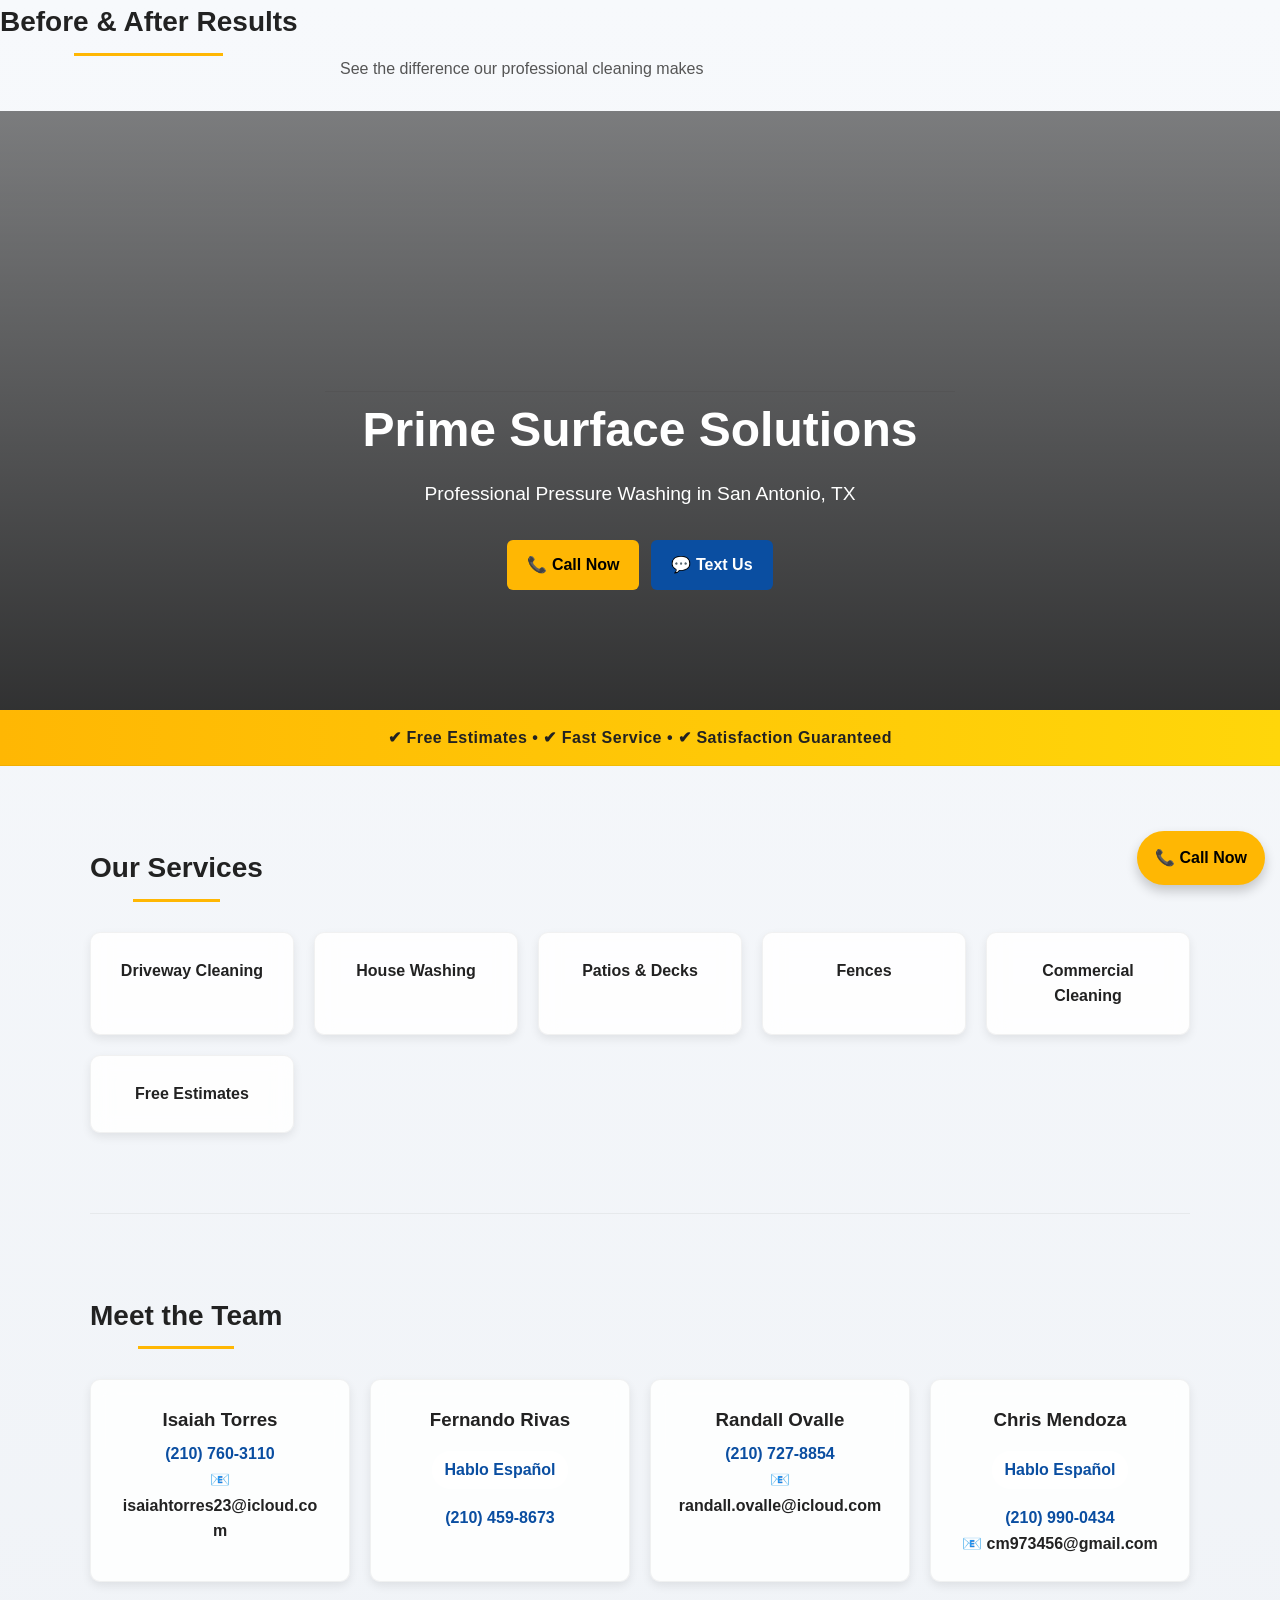
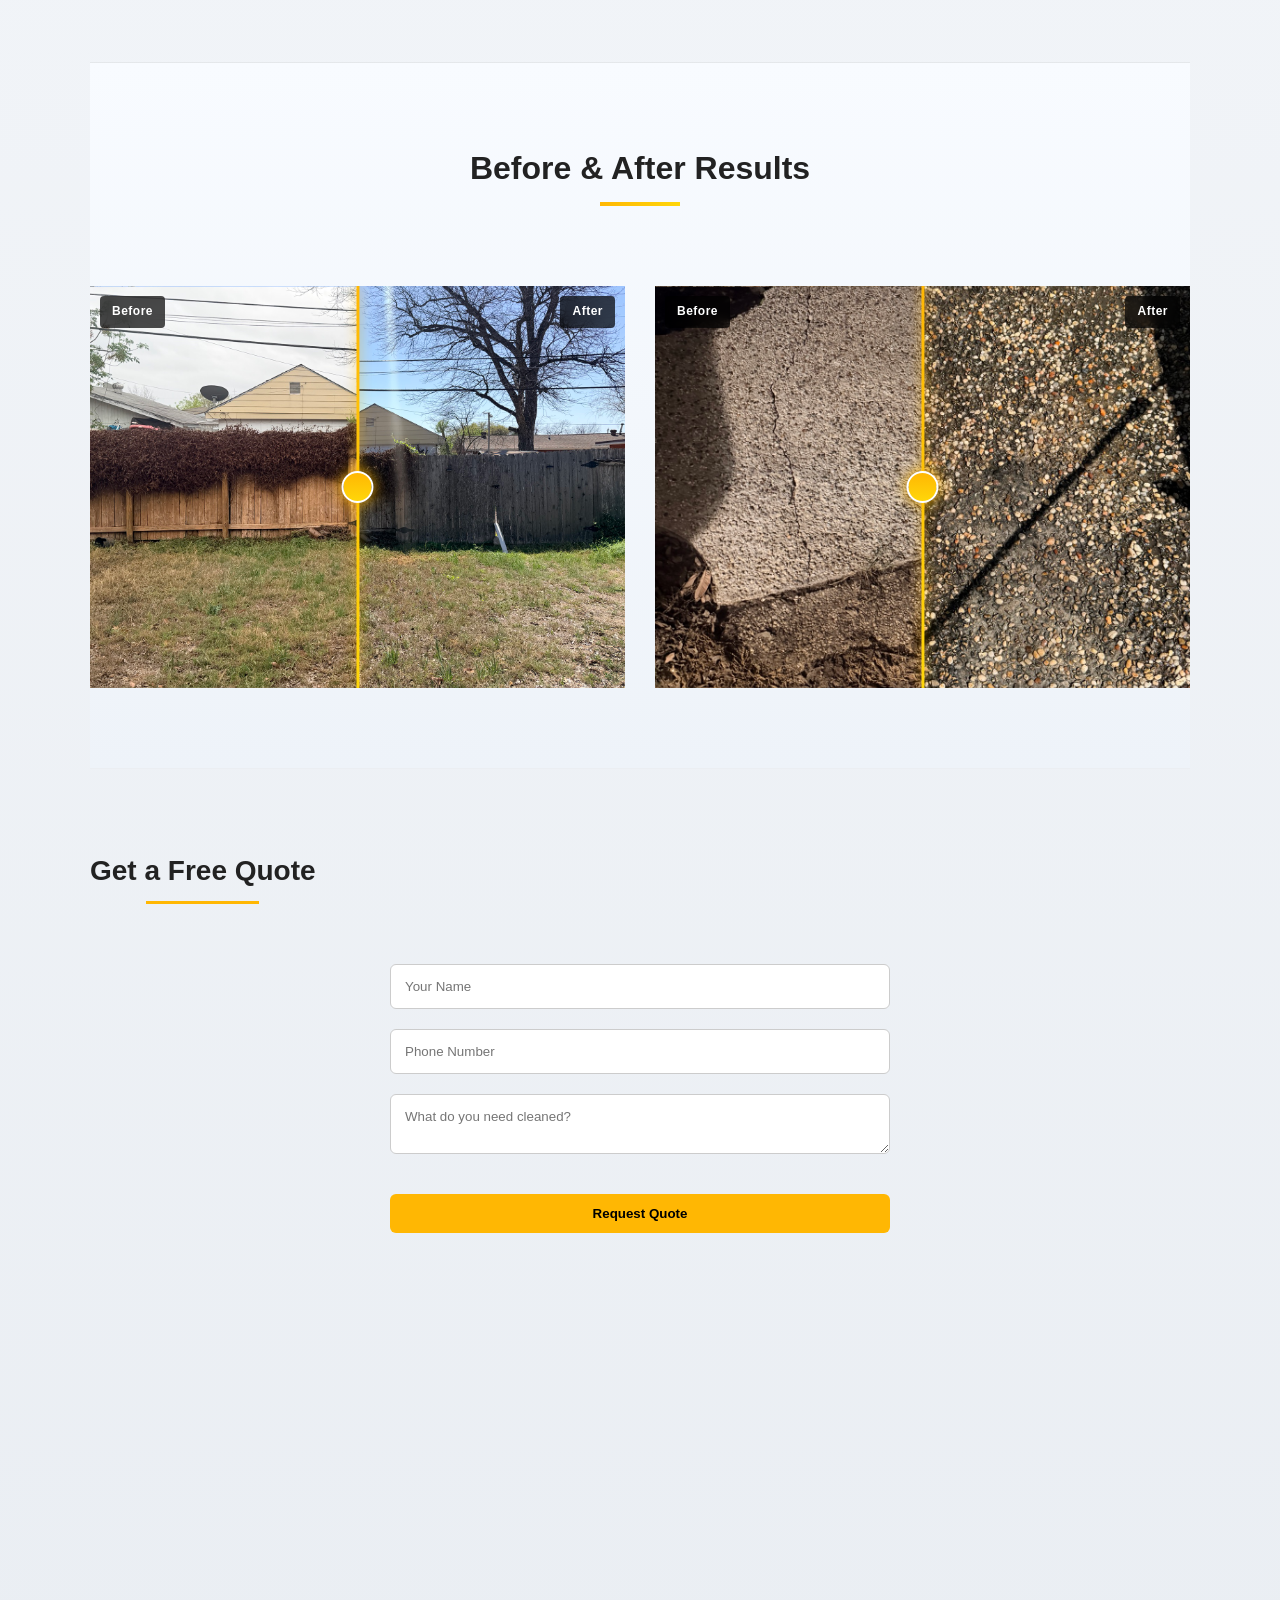
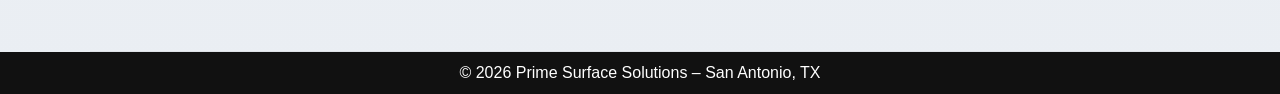
==== index.html @ 82c61690 "Add files via upload" ====
<!DOCTYPE html>
<html lang="en">
<head>
  <meta charset="UTF-8"/>
  <meta name="viewport" content="width=device-width, initial-scale=1.0"/>
  <meta name="description" content="Professional pressure washing in San Antonio, TX. Driveways, homes, patios, and more. Free estimates available.">
  <title>Prime Surface Solutions | Pressure Washing in San Antonio, TX</title>
  <h2>Before & After Results</h2>
  <p class="section-subtext">See the difference our professional cleaning makes</p>
  <link rel="stylesheet" href="style.css"/>
</head>
<body>

  <header class="hero">
    <div class="container">
      <section class="container fade-in"></section>
      <h1>Prime Surface Solutions</h1>
      <p>Professional Pressure Washing in San Antonio, TX</p>
      <div class="cta">
        <a href="tel:2107603110" class="btn">📞 Call Now</a>
        <a href="sms:2107603110" class="btn secondary">💬 Text Us</a>
      </div>
    </div>
  </header>

  <section class="trust-bar">
  <p>✔ Free Estimates • ✔ Fast Service • ✔ Satisfaction Guaranteed</p>
</section>

   <section class="services container fade-in">
  <h2>Our Services</h2>
  <div class="grid">
    <div class="card">Driveway Cleaning</div>
    <div class="card">House Washing</div>
    <div class="card">Patios & Decks</div>
    <div class="card">Fences</div>
    <div class="card">Commercial Cleaning</div>
    <div class="card">Free Estimates</div>
  </div>
</section>


    <section class="team container fade-in">
    <h2>Meet the Team</h2>
    <div class="grid">
      <div class="card">
        <h3>Isaiah Torres</h3>
        <a href="tel:2107603110">(210) 760-3110</a>
        <p>📧 isaiahtorres23@icloud.com</p>
      </div>

      <div class="card">
        <h3>Fernando Rivas</h3>
        <p class="badge">Hablo Español</p>
        <a href="tel:2104598673">(210) 459-8673</a>
      </div>

      <div class="card">
        <h3>Randall Ovalle</h3>
        <a href="tel:2107278854">(210) 727-8854</a>
        <p>📧 randall.ovalle@icloud.com</p>
      </div>

      <div class="card">
        <h3>Chris Mendoza</h3>
        <p class="badge">Hablo Español</p>
        <a href="tel:2109900434">(210) 990-0434</a>
        <p>📧 cm973456@gmail.com</p>
      </div>
    </div>
  </section>



    <section class="before-after container fade-in">
  <h2>Before & After Results</h2>
  <div class="slider-grid">
    <div class="slider">
  <img src="before1.png" class="before" alt="Dirty Fence">
  <img src="after3.png" class="after">
     <div class="label before-label">Before</div>
      <div class="label after-label">After</div>
      <div class="slider-line">
        <div class="slider-handle"></div>
      </div>

      <input type="range" min="0" max="100" value="50" class="slider-input">
    </div>
    <div class="slider">
     <img src="before3.png" class="before" alt="Dirty Concrete">
      <img src="after1.png" class="after">
      <div class="label before-label">Before</div>
      <div class="label after-label">After</div>

      <div class="slider-line">
        <div class="slider-handle"></div>
      </div>

      <input type="range" min="0" max="100" value="50" class="slider-input">
    </div>

  </div>
</section>


    <section class="contact container fade-in">
    <h2>Get a Free Quote</h2>

   <form action="https://formspree.io/f/xnjbvbqg" method="POST" class="contact-form">
  <input type="text" name="name" placeholder="Your Name" required />
  <input type="tel" name="phone" placeholder="Phone Number" required />
  <textarea name="message" placeholder="What do you need cleaned?" required></textarea>
  <button type="submit" class="btn">Request Quote</button>
</form>

    <div class="map">
      <iframe
        src="https://www.google.com/maps?q=San+Antonio,+TX&output=embed"
        width="100%"
        height="300"
        style="border:0;"
        allowfullscreen=""
        loading="lazy">
      </iframe>
    </div>
  </section>

  <footer>
    <p>© 2026 Prime Surface Solutions – San Antonio, TX</p>
  </footer>

  <a href="tel:2107603110" class="sticky-call">📞 Call Now</a>

  <script src="script.js"></script>
</body>
</html>
---- style.css ----
* {
  box-sizing: border-box;
  margin: 0;
  padding: 0;
  font-family: Arial, Helvetica, sans-serif;
}

body {
  background: linear-gradient(#f7f9fc, #eaeef3);
  color: #222;
  line-height: 1.6;
  scroll-behavior: smooth;
  -webkit-font-smoothing: antialiased;
}

h2 {
  font-size: 28px;
  position: relative;
  display: inline-block;
}

h2::after {
  content: "";
  display: block;
  width: 50%;
  height: 3px;
  background: #ffb703;
  margin: 8px auto 0;
}

.logo {
  max-width: 180px;
  margin-bottom: 20px;
}

section {
  padding: 80px 0;
  border-bottom: 1px solid rgba(0,0,0,0.05);
}

.section-subtext {
  max-width: 600px;
  margin: 0 auto 30px;
  color: #555;
  font-size: 16px;
}

.cta {
  display: flex;
  gap: 12px;
  justify-content: center;
  flex-wrap: wrap;
}

.team h2 {
  text-align: center;
  margin-bottom: 30px;
}

.team .card h3 {
  margin-bottom: 6px;
}

.team a {
  display: block;
  margin-top: 6px;
  color: #0a4ea1;
  font-weight: bold;
  text-decoration: none;
}

.team .card p,
.team .card a {
  word-break: break-word;
  overflow-wrap: anywhere;
  text-align: center;
}

.container {
  width: 90%;
  max-width: 1100px;
  margin: auto;
}

.hero {
  background: linear-gradient(rgba(0,0,0,0.5), rgba(0,0,0,0.8)),
              url('./prime-solution-help/before.png') center/cover;
  color: white;
  text-align: center;
  padding: 120px 20px;
}

.hero h1 {
  font-size: 3rem;
}

.hero p {
  margin: 10px 0;
  font-size: 1.2rem;
}

.hero .container {
  max-width: 700px;
}

.trust-bar {
  text-align: center;
  padding: 15px;
  background: linear-gradient(90deg, #ffb703, #ffd60a);
  font-weight: bold;
  letter-spacing: 0.5px;
}

.badge {
  display: inline-block;
  background: #fff;
  color: #0a4ea1;
  padding: 6px 12px;
  border-radius: 20px;
  margin: 10px 0;
  font-weight: bold;
}

.btn {
  display: inline-block;
  margin-top: 20px;
  background: #ffb703;
  color: #000;
  padding: 12px 20px;
  text-decoration: none;
  border-radius: 6px;
  font-weight: bold;
  border: none;
  cursor: pointer;
  transition: all 0.3s ease;
}

.btn:hover {
  transform: translateY(-3px);
  box-shadow: 0 0 15px rgba(255,183,3,0.6);
}

.btn.secondary {
  background: #0a4ea1;
  color: white;
}

.btn:active {
  transform: scale(0.97);
}

.services h2,
.about h2,
.contact h2 {
  text-align: center;
  margin-bottom: 30px;
}


.fade-in {
  opacity: 0;
  transform: translateY(20px);
  transition: all 0.6s ease;
}

.fade-in.show {
  opacity: 1;
  transform: translateY(0);
}

.slider {
  position: relative;
  overflow: hidden;
  aspect-ratio: 4 / 3;
}

.slider:hover {
  transform: translateY(-8px) scale(1.01);
  box-shadow: 0 20px 40px rgba(0,0,0,0.15);
}

.slider img {
  position: absolute;
  inset: 0;
  width: 100%;
  height: 100%;
  object-fit: cover;
}

.slider:hover .before{
  transform: scale(1.03);
}

/* base image */
.before {
  z-index: 1;
}

/* overlay image */
.after {
  z-index: 2;
  clip-path: inset(0 50% 0 0); 
}

.before-after {
  background: linear-gradient(to bottom, #f8fbff, #eef3f9);
  text-align: center;
  position: relative;
}

.before-after h2 {
  margin-bottom: 50px;
  font-size: 32px;
}

.before-after h2::after {
  width: 80px;
  height: 4px;
  background: linear-gradient(90deg, #ffb703, #ffd60a);
}

.before-after.fade-in {
  opacity: 0;
  transform: translateY(30px);
  transition: all 0.8s ease;
}


.before-after.fade-in.show {
  opacity: 1;
  transform: translateY(0);
}

/* divider line */
.slider-line {
  position: absolute;
  top: 0;
  left: 50%;
  width: 3px;
  height: 100%;
  z-index: 3;
  background: linear-gradient(#ffb703, #ffd60a);
  box-shadow: 0 0 12px rgba(255,183,3,0.8);
  transform: translateX(-50%);
}

/* draggable circle */
.slider-handle {
  position: absolute;
  top: 50%;
  transform: translate(-50%, -50%);
  width: 32px;
  height: 32px;
  border-radius: 50%;
  cursor: ew-resize;
  border: 2px solid white;
  background: linear-gradient(#ffb703, #ffd60a);
  box-shadow: 0 0 15px rgba(255,183,3,1);
  transition: transform 0.2s ease;
}

/* labels */
.label {
  position: absolute;
  top: 10px;
  padding: 6px 12px;
  background: rgba(0,0,0,0.7);
  color: white;
  font-size: 12px;
  border-radius: 4px;
  z-index: 4; 
  backdrop-filter: blur(6px);
  font-weight: bold;
  letter-spacing: 0.5px;
}

.before-label {
  left: 10px;
}

.after-label {
  right: 10px;
}

/* invisible slider */
.slider-input {
  position: absolute;
  width: 100%;
  height: 100%;
  opacity: 0;
  cursor: ew-resize;
  z-index: 5;
}

.slider:hover .slider-line {
  box-shadow: 0 0 10px #ffb703;
}

.slider:hover .slider-handle {
  transform: translate(-50%, -50%) scale(1.1);
}

.slider-grid {
  display: grid;
  grid-template-columns: repeat(auto-fit, minmax(280px, 1fr));
  gap: 30px;
   margin-top: 30px;
}

.grid {
  display: grid;
  grid-template-columns: repeat(auto-fit, minmax(180px, 1fr));
  gap: 20px;
}

.card {
  background: rgba(255,255,255,0.85);
  backdrop-filter: blur(10px);
  padding: 25px;
  border-radius: 10px;
  text-align: center;
  font-weight: bold;
  box-shadow: 0 4px 10px rgba(0,0,0,0.08);
  transition: 0.3s;
  border: 1px solid rgba(0,0,0,0.05);
}


.card:hover {
  transform: translateY(-8px);
  box-shadow: 0 15px 30px rgba(0,0,0,0.15);
}


.map {
  margin-top: 30px;
  border-radius: 10px;
  overflow: hidden;
}

.about {
  background: white;
  text-align: center;
}

.contact-form {
  max-width: 500px;
  margin: 30px auto 0;
  display: flex;
  flex-direction: column;
  gap: 20px;
  margin-bottom: 20px;
}

.contact-form input,
.contact-form textarea {
  padding: 14px;
  border-radius: 6px;
  border: 1px solid #ccc;
  transition: 0.2s;
}

.contact-form input:focus,
.contact-form textarea:focus {
  border-color: #0a4ea1;
  outline: none;
  box-shadow: 0 0 5px rgba(10,78,161,0.3);
}

.sticky-call {
  position: fixed;
  bottom: 15px;
  right: 15px;
  background: #ffb703;
  color: #000;
  padding: 14px 18px;
  border-radius: 50px;
  font-weight: bold;
  text-decoration: none;
  box-shadow: 0 6px 12px rgba(0,0,0,0.2);
  z-index: 999;
  animation: pulse 2s infinite;
}

.sticky-call:hover {
  transform: scale(1.1);
}

footer {
  text-align: center;
  padding: 8px;
  background: #111;
  color: #fff;
}
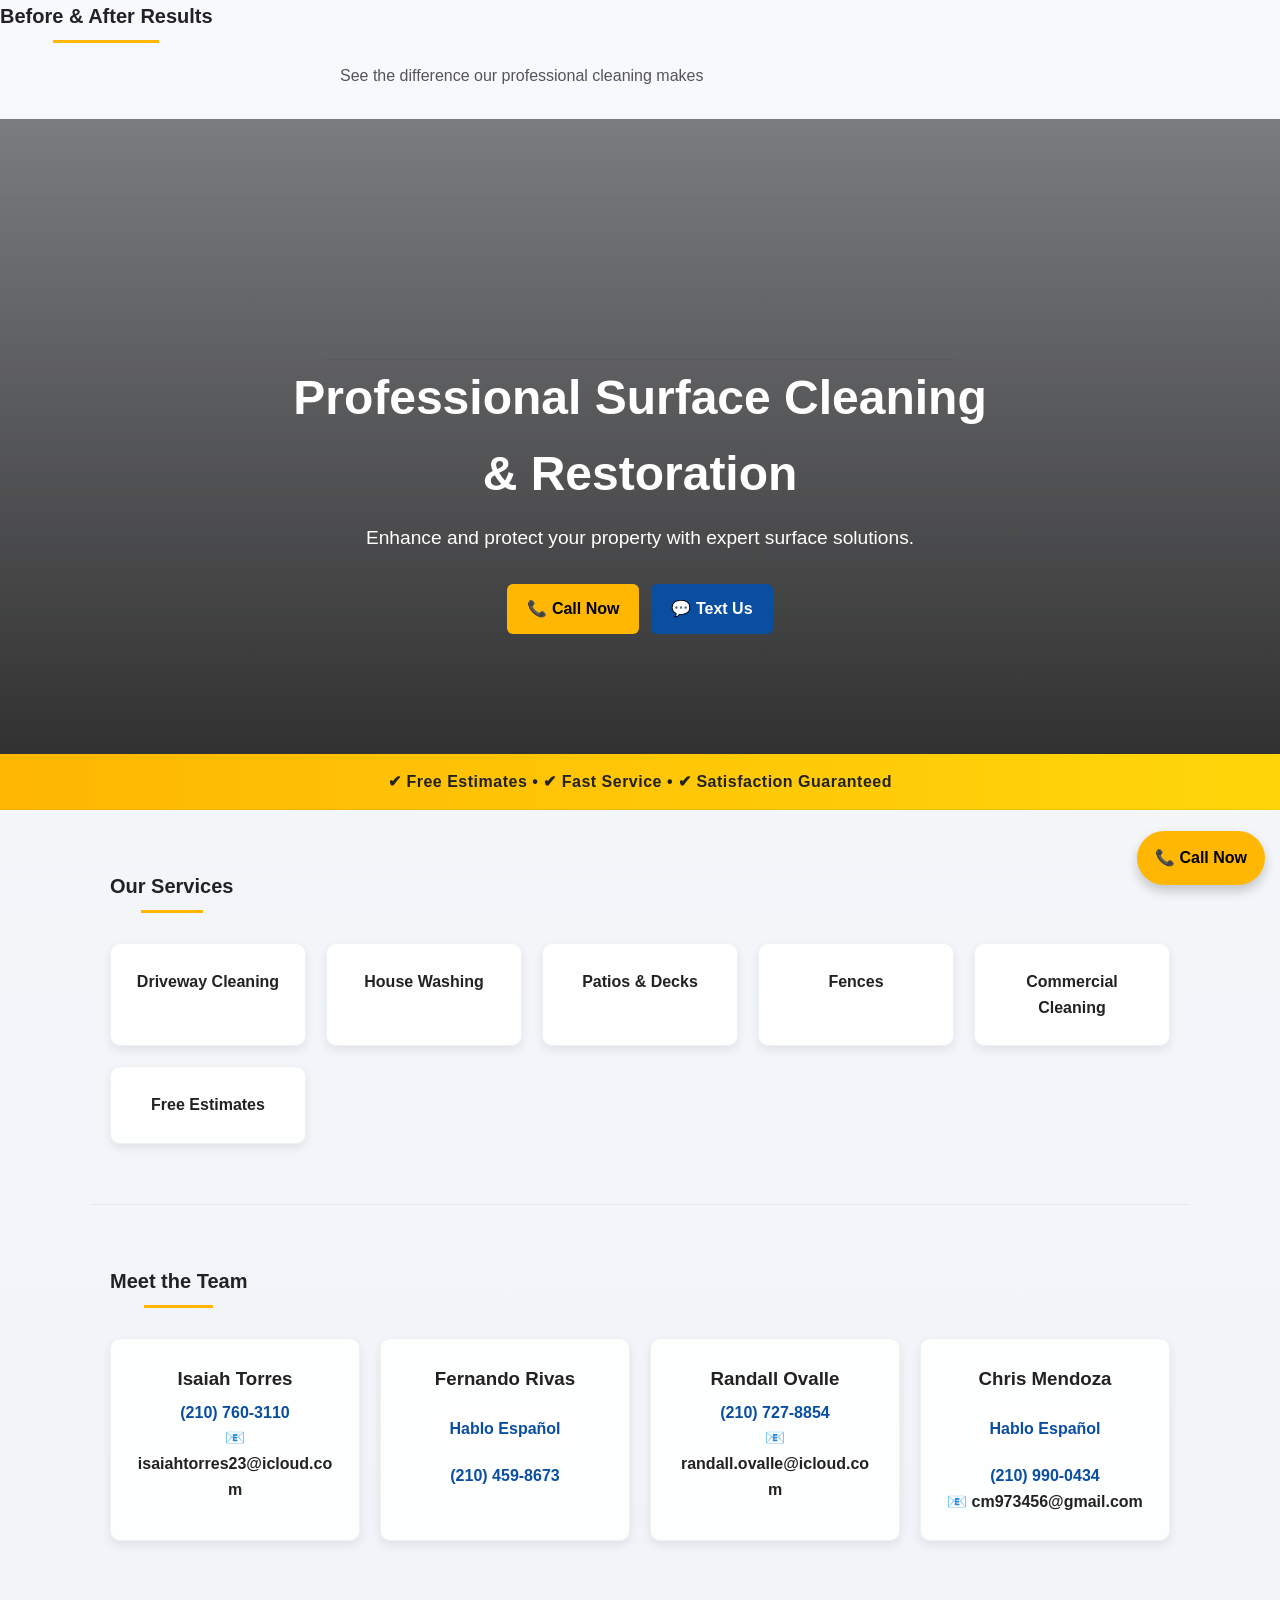
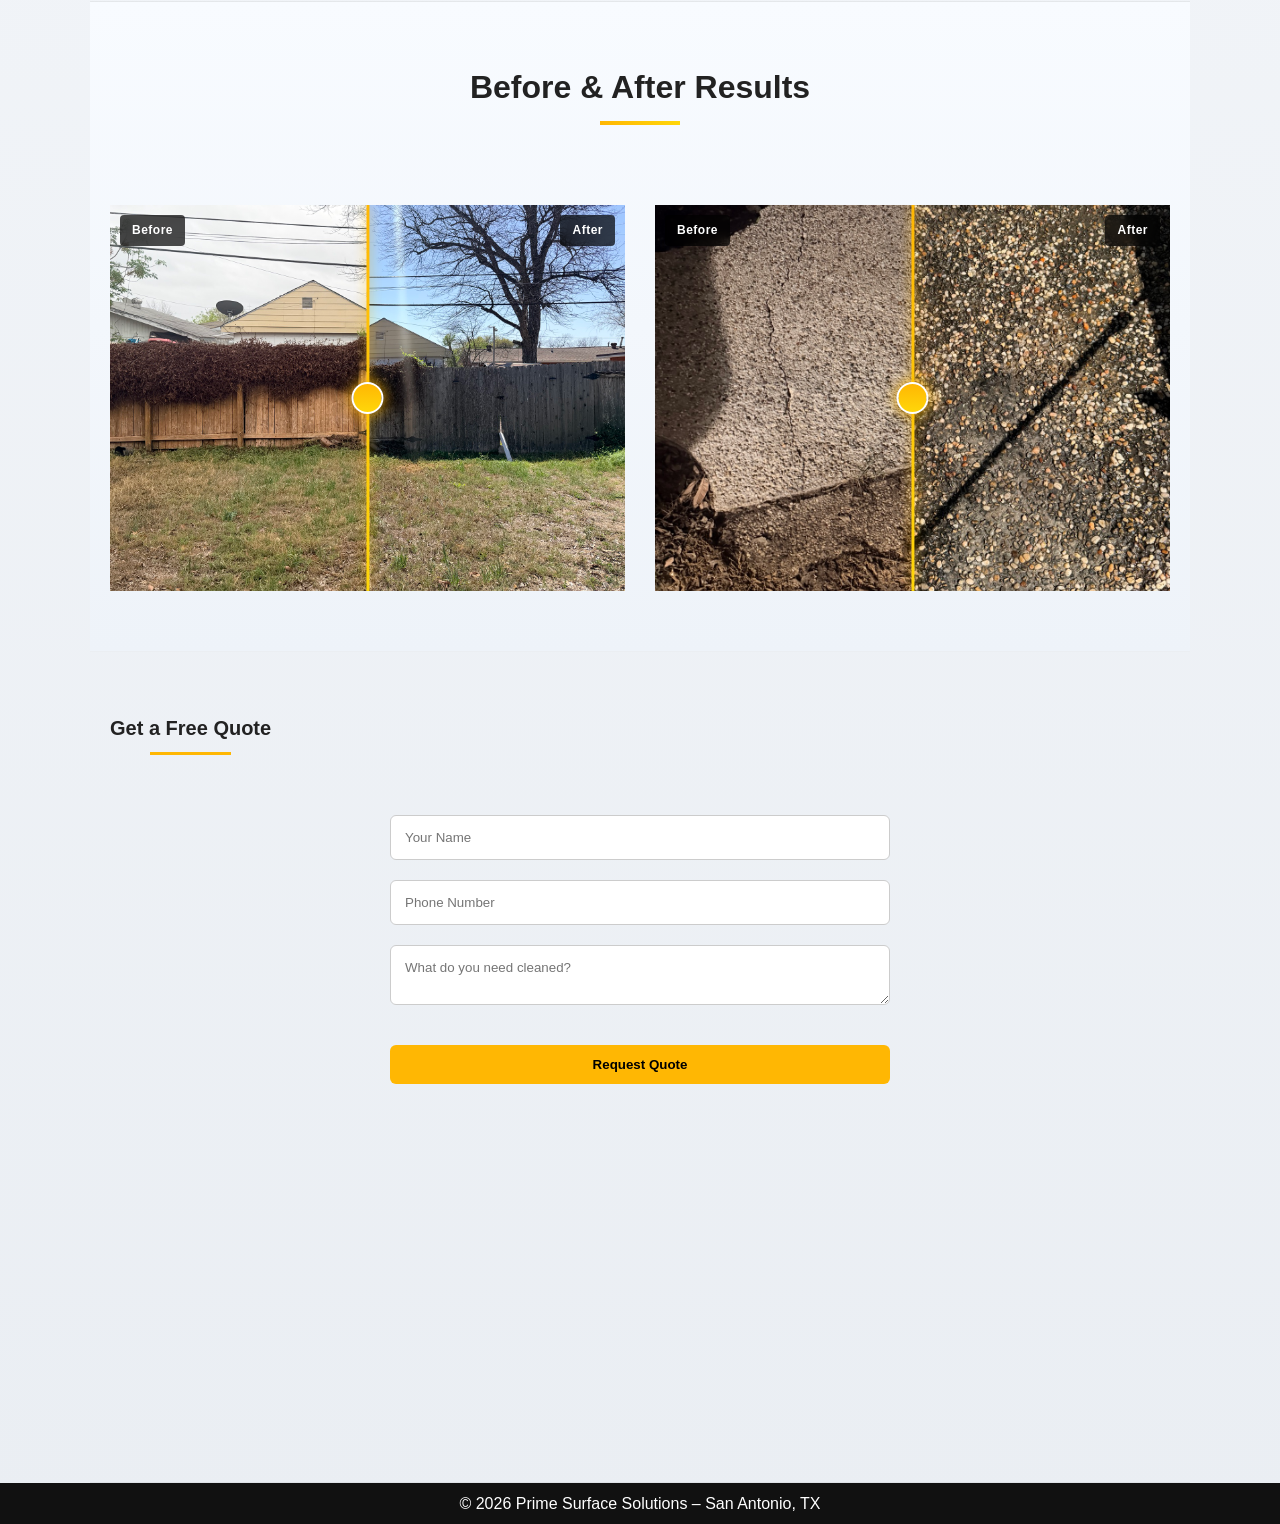
==== commit 77fa9ec5: "Updated UI and improved layout" ====
--- a/index.html
+++ b/index.html
@@ -1,136 +1,136 @@
-<!DOCTYPE html>
-<html lang="en">
-<head>
-  <meta charset="UTF-8"/>
-  <meta name="viewport" content="width=device-width, initial-scale=1.0"/>
-  <meta name="description" content="Professional pressure washing in San Antonio, TX. Driveways, homes, patios, and more. Free estimates available.">
-  <title>Prime Surface Solutions | Pressure Washing in San Antonio, TX</title>
-  <h2>Before & After Results</h2>
-  <p class="section-subtext">See the difference our professional cleaning makes</p>
-  <link rel="stylesheet" href="style.css"/>
-</head>
-<body>
-
-  <header class="hero">
-    <div class="container">
-      <section class="container fade-in"></section>
-      <h1>Prime Surface Solutions</h1>
-      <p>Professional Pressure Washing in San Antonio, TX</p>
-      <div class="cta">
-        <a href="tel:2107603110" class="btn">📞 Call Now</a>
-        <a href="sms:2107603110" class="btn secondary">💬 Text Us</a>
-      </div>
-    </div>
-  </header>
-
-  <section class="trust-bar">
-  <p>✔ Free Estimates • ✔ Fast Service • ✔ Satisfaction Guaranteed</p>
-</section>
-
-   <section class="services container fade-in">
-  <h2>Our Services</h2>
-  <div class="grid">
-    <div class="card">Driveway Cleaning</div>
-    <div class="card">House Washing</div>
-    <div class="card">Patios & Decks</div>
-    <div class="card">Fences</div>
-    <div class="card">Commercial Cleaning</div>
-    <div class="card">Free Estimates</div>
-  </div>
-</section>
-
-
-    <section class="team container fade-in">
-    <h2>Meet the Team</h2>
-    <div class="grid">
-      <div class="card">
-        <h3>Isaiah Torres</h3>
-        <a href="tel:2107603110">(210) 760-3110</a>
-        <p>📧 isaiahtorres23@icloud.com</p>
-      </div>
-
-      <div class="card">
-        <h3>Fernando Rivas</h3>
-        <p class="badge">Hablo Español</p>
-        <a href="tel:2104598673">(210) 459-8673</a>
-      </div>
-
-      <div class="card">
-        <h3>Randall Ovalle</h3>
-        <a href="tel:2107278854">(210) 727-8854</a>
-        <p>📧 randall.ovalle@icloud.com</p>
-      </div>
-
-      <div class="card">
-        <h3>Chris Mendoza</h3>
-        <p class="badge">Hablo Español</p>
-        <a href="tel:2109900434">(210) 990-0434</a>
-        <p>📧 cm973456@gmail.com</p>
-      </div>
-    </div>
-  </section>
-
-
-
-    <section class="before-after container fade-in">
-  <h2>Before & After Results</h2>
-  <div class="slider-grid">
-    <div class="slider">
-  <img src="before1.png" class="before" alt="Dirty Fence">
-  <img src="after3.png" class="after">
-     <div class="label before-label">Before</div>
-      <div class="label after-label">After</div>
-      <div class="slider-line">
-        <div class="slider-handle"></div>
-      </div>
-
-      <input type="range" min="0" max="100" value="50" class="slider-input">
-    </div>
-    <div class="slider">
-     <img src="before3.png" class="before" alt="Dirty Concrete">
-      <img src="after1.png" class="after">
-      <div class="label before-label">Before</div>
-      <div class="label after-label">After</div>
-
-      <div class="slider-line">
-        <div class="slider-handle"></div>
-      </div>
-
-      <input type="range" min="0" max="100" value="50" class="slider-input">
-    </div>
-
-  </div>
-</section>
-
-
-    <section class="contact container fade-in">
-    <h2>Get a Free Quote</h2>
-
-   <form action="https://formspree.io/f/xnjbvbqg" method="POST" class="contact-form">
-  <input type="text" name="name" placeholder="Your Name" required />
-  <input type="tel" name="phone" placeholder="Phone Number" required />
-  <textarea name="message" placeholder="What do you need cleaned?" required></textarea>
-  <button type="submit" class="btn">Request Quote</button>
-</form>
-
-    <div class="map">
-      <iframe
-        src="https://www.google.com/maps?q=San+Antonio,+TX&output=embed"
-        width="100%"
-        height="300"
-        style="border:0;"
-        allowfullscreen=""
-        loading="lazy">
-      </iframe>
-    </div>
-  </section>
-
-  <footer>
-    <p>© 2026 Prime Surface Solutions – San Antonio, TX</p>
-  </footer>
-
-  <a href="tel:2107603110" class="sticky-call">📞 Call Now</a>
-
-  <script src="script.js"></script>
-</body>
+<!DOCTYPE html>
+<html lang="en">
+<head>
+  <meta charset="UTF-8"/>
+  <meta name="viewport" content="width=device-width, initial-scale=1.0"/>
+  <meta name="description" content="Professional pressure washing in San Antonio, TX. Driveways, homes, patios, and more. Free estimates available.">
+  <title>Prime Surface Solutions | Pressure Washing in San Antonio, TX</title>
+  <h2>Before & After Results</h2>
+  <p class="section-subtext">See the difference our professional cleaning makes</p>
+  <link rel="stylesheet" href="style.css"/>
+</head>
+<body>
+
+  <header class="hero">
+    <div class="container">
+      <section class="container fade-in"></section>
+      <h1>Professional Surface Cleaning & Restoration</h1>
+<p>Enhance and protect your property with expert surface solutions.</p>
+      <div class="cta">
+        <a href="tel:2107603110" class="btn">📞 Call Now</a>
+        <a href="sms:2107603110" class="btn secondary">💬 Text Us</a>
+      </div>
+    </div>
+  </header>
+
+  <section class="trust-bar">
+  <p>✔ Free Estimates • ✔ Fast Service • ✔ Satisfaction Guaranteed</p>
+</section>
+
+   <section class="services container fade-in">
+  <h2>Our Services</h2>
+  <div class="grid">
+    <div class="card">Driveway Cleaning</div>
+    <div class="card">House Washing</div>
+    <div class="card">Patios & Decks</div>
+    <div class="card">Fences</div>
+    <div class="card">Commercial Cleaning</div>
+    <div class="card">Free Estimates</div>
+  </div>
+</section>
+
+
+    <section class="team container fade-in">
+    <h2>Meet the Team</h2>
+    <div class="grid">
+      <div class="card">
+        <h3>Isaiah Torres</h3>
+        <a href="tel:2107603110">(210) 760-3110</a>
+        <p>📧 isaiahtorres23@icloud.com</p>
+      </div>
+
+      <div class="card">
+        <h3>Fernando Rivas</h3>
+        <p class="badge">Hablo Español</p>
+        <a href="tel:2104598673">(210) 459-8673</a>
+      </div>
+
+      <div class="card">
+        <h3>Randall Ovalle</h3>
+        <a href="tel:2107278854">(210) 727-8854</a>
+        <p>📧 randall.ovalle@icloud.com</p>
+      </div>
+
+      <div class="card">
+        <h3>Chris Mendoza</h3>
+        <p class="badge">Hablo Español</p>
+        <a href="tel:2109900434">(210) 990-0434</a>
+        <p>📧 cm973456@gmail.com</p>
+      </div>
+    </div>
+  </section>
+
+
+
+    <section class="before-after container fade-in">
+  <h2>Before & After Results</h2>
+  <div class="slider-grid">
+    <div class="slider">
+  <img src="before1.png" class="before" alt="Dirty Fence">
+  <img src="after3.png" class="after">
+     <div class="label before-label">Before</div>
+      <div class="label after-label">After</div>
+      <div class="slider-line">
+        <div class="slider-handle"></div>
+      </div>
+
+      <input type="range" min="0" max="100" value="50" class="slider-input">
+    </div>
+    <div class="slider">
+     <img src="before3.png" class="before" alt="Dirty Concrete">
+      <img src="after1.png" class="after">
+      <div class="label before-label">Before</div>
+      <div class="label after-label">After</div>
+
+      <div class="slider-line">
+        <div class="slider-handle"></div>
+      </div>
+
+      <input type="range" min="0" max="100" value="50" class="slider-input">
+    </div>
+
+  </div>
+</section>
+
+
+    <section class="contact container fade-in">
+    <h2>Get a Free Quote</h2>
+
+   <form action="https://formspree.io/f/xnjbvbqg" method="POST" class="contact-form">
+  <input type="text" name="name" placeholder="Your Name" required />
+  <input type="tel" name="phone" placeholder="Phone Number" required />
+  <textarea name="message" placeholder="What do you need cleaned?" required></textarea>
+  <button type="submit" class="btn">Request Quote</button>
+</form>
+
+    <div class="map">
+      <iframe
+        src="https://www.google.com/maps?q=San+Antonio,+TX&output=embed"
+        width="100%"
+        height="300"
+        style="border:0;"
+        allowfullscreen=""
+        loading="lazy">
+      </iframe>
+    </div>
+  </section>
+
+  <footer>
+    <p>© 2026 Prime Surface Solutions – San Antonio, TX</p>
+  </footer>
+
+  <a href="tel:2107603110" class="sticky-call">📞 Call Now</a>
+
+  <script src="script.js"></script>
+</body>
 </html>
--- a/style.css
+++ b/style.css
@@ -1,394 +1,413 @@
-* {
-  box-sizing: border-box;
-  margin: 0;
-  padding: 0;
-  font-family: Arial, Helvetica, sans-serif;
-}
-
-body {
-  background: linear-gradient(#f7f9fc, #eaeef3);
-  color: #222;
-  line-height: 1.6;
-  scroll-behavior: smooth;
-  -webkit-font-smoothing: antialiased;
-}
-
-h2 {
-  font-size: 28px;
-  position: relative;
-  display: inline-block;
-}
-
-h2::after {
-  content: "";
-  display: block;
-  width: 50%;
-  height: 3px;
-  background: #ffb703;
-  margin: 8px auto 0;
-}
-
-.logo {
-  max-width: 180px;
-  margin-bottom: 20px;
-}
-
-section {
-  padding: 80px 0;
-  border-bottom: 1px solid rgba(0,0,0,0.05);
-}
-
-.section-subtext {
-  max-width: 600px;
-  margin: 0 auto 30px;
-  color: #555;
-  font-size: 16px;
-}
-
-.cta {
-  display: flex;
-  gap: 12px;
-  justify-content: center;
-  flex-wrap: wrap;
-}
-
-.team h2 {
-  text-align: center;
-  margin-bottom: 30px;
-}
-
-.team .card h3 {
-  margin-bottom: 6px;
-}
-
-.team a {
-  display: block;
-  margin-top: 6px;
-  color: #0a4ea1;
-  font-weight: bold;
-  text-decoration: none;
-}
-
-.team .card p,
-.team .card a {
-  word-break: break-word;
-  overflow-wrap: anywhere;
-  text-align: center;
-}
-
-.container {
-  width: 90%;
-  max-width: 1100px;
-  margin: auto;
-}
-
-.hero {
-  background: linear-gradient(rgba(0,0,0,0.5), rgba(0,0,0,0.8)),
-              url('./prime-solution-help/before.png') center/cover;
-  color: white;
-  text-align: center;
-  padding: 120px 20px;
-}
-
-.hero h1 {
-  font-size: 3rem;
-}
-
-.hero p {
-  margin: 10px 0;
-  font-size: 1.2rem;
-}
-
-.hero .container {
-  max-width: 700px;
-}
-
-.trust-bar {
-  text-align: center;
-  padding: 15px;
-  background: linear-gradient(90deg, #ffb703, #ffd60a);
-  font-weight: bold;
-  letter-spacing: 0.5px;
-}
-
-.badge {
-  display: inline-block;
-  background: #fff;
-  color: #0a4ea1;
-  padding: 6px 12px;
-  border-radius: 20px;
-  margin: 10px 0;
-  font-weight: bold;
-}
-
-.btn {
-  display: inline-block;
-  margin-top: 20px;
-  background: #ffb703;
-  color: #000;
-  padding: 12px 20px;
-  text-decoration: none;
-  border-radius: 6px;
-  font-weight: bold;
-  border: none;
-  cursor: pointer;
-  transition: all 0.3s ease;
-}
-
-.btn:hover {
-  transform: translateY(-3px);
-  box-shadow: 0 0 15px rgba(255,183,3,0.6);
-}
-
-.btn.secondary {
-  background: #0a4ea1;
-  color: white;
-}
-
-.btn:active {
-  transform: scale(0.97);
-}
-
-.services h2,
-.about h2,
-.contact h2 {
-  text-align: center;
-  margin-bottom: 30px;
-}
-
-
-.fade-in {
-  opacity: 0;
-  transform: translateY(20px);
-  transition: all 0.6s ease;
-}
-
-.fade-in.show {
-  opacity: 1;
-  transform: translateY(0);
-}
-
-.slider {
-  position: relative;
-  overflow: hidden;
-  aspect-ratio: 4 / 3;
-}
-
-.slider:hover {
-  transform: translateY(-8px) scale(1.01);
-  box-shadow: 0 20px 40px rgba(0,0,0,0.15);
-}
-
-.slider img {
-  position: absolute;
-  inset: 0;
-  width: 100%;
-  height: 100%;
-  object-fit: cover;
-}
-
-.slider:hover .before{
-  transform: scale(1.03);
-}
-
-/* base image */
-.before {
-  z-index: 1;
-}
-
-/* overlay image */
-.after {
-  z-index: 2;
-  clip-path: inset(0 50% 0 0); 
-}
-
-.before-after {
-  background: linear-gradient(to bottom, #f8fbff, #eef3f9);
-  text-align: center;
-  position: relative;
-}
-
-.before-after h2 {
-  margin-bottom: 50px;
-  font-size: 32px;
-}
-
-.before-after h2::after {
-  width: 80px;
-  height: 4px;
-  background: linear-gradient(90deg, #ffb703, #ffd60a);
-}
-
-.before-after.fade-in {
-  opacity: 0;
-  transform: translateY(30px);
-  transition: all 0.8s ease;
-}
-
-
-.before-after.fade-in.show {
-  opacity: 1;
-  transform: translateY(0);
-}
-
-/* divider line */
-.slider-line {
-  position: absolute;
-  top: 0;
-  left: 50%;
-  width: 3px;
-  height: 100%;
-  z-index: 3;
-  background: linear-gradient(#ffb703, #ffd60a);
-  box-shadow: 0 0 12px rgba(255,183,3,0.8);
-  transform: translateX(-50%);
-}
-
-/* draggable circle */
-.slider-handle {
-  position: absolute;
-  top: 50%;
-  transform: translate(-50%, -50%);
-  width: 32px;
-  height: 32px;
-  border-radius: 50%;
-  cursor: ew-resize;
-  border: 2px solid white;
-  background: linear-gradient(#ffb703, #ffd60a);
-  box-shadow: 0 0 15px rgba(255,183,3,1);
-  transition: transform 0.2s ease;
-}
-
-/* labels */
-.label {
-  position: absolute;
-  top: 10px;
-  padding: 6px 12px;
-  background: rgba(0,0,0,0.7);
-  color: white;
-  font-size: 12px;
-  border-radius: 4px;
-  z-index: 4; 
-  backdrop-filter: blur(6px);
-  font-weight: bold;
-  letter-spacing: 0.5px;
-}
-
-.before-label {
-  left: 10px;
-}
-
-.after-label {
-  right: 10px;
-}
-
-/* invisible slider */
-.slider-input {
-  position: absolute;
-  width: 100%;
-  height: 100%;
-  opacity: 0;
-  cursor: ew-resize;
-  z-index: 5;
-}
-
-.slider:hover .slider-line {
-  box-shadow: 0 0 10px #ffb703;
-}
-
-.slider:hover .slider-handle {
-  transform: translate(-50%, -50%) scale(1.1);
-}
-
-.slider-grid {
-  display: grid;
-  grid-template-columns: repeat(auto-fit, minmax(280px, 1fr));
-  gap: 30px;
-   margin-top: 30px;
-}
-
-.grid {
-  display: grid;
-  grid-template-columns: repeat(auto-fit, minmax(180px, 1fr));
-  gap: 20px;
-}
-
-.card {
-  background: rgba(255,255,255,0.85);
-  backdrop-filter: blur(10px);
-  padding: 25px;
-  border-radius: 10px;
-  text-align: center;
-  font-weight: bold;
-  box-shadow: 0 4px 10px rgba(0,0,0,0.08);
-  transition: 0.3s;
-  border: 1px solid rgba(0,0,0,0.05);
-}
-
-
-.card:hover {
-  transform: translateY(-8px);
-  box-shadow: 0 15px 30px rgba(0,0,0,0.15);
-}
-
-
-.map {
-  margin-top: 30px;
-  border-radius: 10px;
-  overflow: hidden;
-}
-
-.about {
-  background: white;
-  text-align: center;
-}
-
-.contact-form {
-  max-width: 500px;
-  margin: 30px auto 0;
-  display: flex;
-  flex-direction: column;
-  gap: 20px;
-  margin-bottom: 20px;
-}
-
-.contact-form input,
-.contact-form textarea {
-  padding: 14px;
-  border-radius: 6px;
-  border: 1px solid #ccc;
-  transition: 0.2s;
-}
-
-.contact-form input:focus,
-.contact-form textarea:focus {
-  border-color: #0a4ea1;
-  outline: none;
-  box-shadow: 0 0 5px rgba(10,78,161,0.3);
-}
-
-.sticky-call {
-  position: fixed;
-  bottom: 15px;
-  right: 15px;
-  background: #ffb703;
-  color: #000;
-  padding: 14px 18px;
-  border-radius: 50px;
-  font-weight: bold;
-  text-decoration: none;
-  box-shadow: 0 6px 12px rgba(0,0,0,0.2);
-  z-index: 999;
-  animation: pulse 2s infinite;
-}
-
-.sticky-call:hover {
-  transform: scale(1.1);
-}
-
-footer {
-  text-align: center;
-  padding: 8px;
-  background: #111;
-  color: #fff;
-}
+* {
+  box-sizing: border-box;
+  margin: 0;
+  padding: 0;
+  font-family: Arial, Helvetica, sans-serif;
+}
+
+body {
+  background: linear-gradient(#f7f9fc, #eaeef3);
+  color: #222;
+  line-height: 1.6;
+  scroll-behavior: smooth;
+  -webkit-font-smoothing: antialiased;
+}
+
+
+h1 {
+  font-size: 2.5rem;
+}
+
+
+h2 {
+  font-size: 20px;
+  position: relative;
+  display: inline-block;
+  margin-bottom: 20px;
+}
+
+h2::after {
+  content: "";
+  display: block;
+  width: 50%;
+  height: 3px;
+  background: #ffb703;
+  margin: 8px auto 0;
+}
+
+.logo {
+  max-width: 180px;
+  margin-bottom: 20px;
+}
+
+section {
+  padding: 60px 20px;
+  border-bottom: 1px solid rgba(0,0,0,0.05);
+}
+
+.section-subtext {
+  max-width: 600px;
+  margin: 0 auto 30px;
+  color: #555;
+  font-size: 16px;
+}
+
+.cta {
+  display: flex;
+  gap: 12px;
+  justify-content: center;
+  flex-wrap: wrap;
+}
+
+.team h2 {
+  text-align: center;
+  margin-bottom: 30px;
+}
+
+.team .card h3 {
+  margin-bottom: 6px;
+}
+
+.team a {
+  display: block;
+  margin-top: 6px;
+  color: #0a4ea1;
+  font-weight: bold;
+  text-decoration: none;
+}
+
+.team .card p,
+.team .card a {
+  word-break: break-word;
+  overflow-wrap: anywhere;
+  text-align: center;
+}
+
+.container {
+  width: 90%;
+  max-width: 1100px;
+  margin: auto;
+}
+
+.hero {
+  background: linear-gradient(rgba(0,0,0,0.5), rgba(0,0,0,0.8)),
+              url('./prime-solution-help/before.png') center/cover;
+  color: white;
+  text-align: center;
+  padding: 120px 20px;
+}
+
+.hero h1 {
+  font-size: 3rem;
+}
+
+.hero p {
+  margin: 10px 0;
+  font-size: 1.2rem;
+}
+
+.hero .container {
+  max-width: 700px;
+}
+
+.trust-bar {
+  text-align: center;
+  padding: 15px;
+  background: linear-gradient(90deg, #ffb703, #ffd60a);
+  font-weight: bold;
+  letter-spacing: 0.5px;
+}
+
+.badge {
+  display: inline-block;
+  background: #fff;
+  color: #0a4ea1;
+  padding: 6px 12px;
+  border-radius: 20px;
+  margin: 10px 0;
+  font-weight: bold;
+}
+
+.btn {
+  display: inline-block;
+  margin-top: 20px;
+  background: #ffb703;
+  color: #000;
+  padding: 12px 20px;
+  text-decoration: none;
+  border-radius: 6px;
+  font-weight: bold;
+  border: none;
+  cursor: pointer;
+  transition: all 0.3s ease;
+}
+
+.btn:hover {
+  transform: translateY(-3px);
+  box-shadow: 0 0 15px rgba(255,183,3,0.6);
+}
+
+.btn.secondary {
+  background: #0a4ea1;
+  color: white;
+}
+
+.btn:active {
+  transform: scale(0.97);
+}
+
+button {
+  background: #1954de;
+  color: white;
+  padding: 12px 20px;
+  border-radius: 6px;
+  font-weight: bold;
+}
+
+button:hover {
+  background: #1d4ed8;
+}
+
+.services h2,
+.about h2,
+.contact h2 {
+  text-align: center;
+  margin-bottom: 30px;
+}
+
+
+.fade-in {
+  opacity: 0;
+  transform: translateY(20px);
+  transition: all 0.6s ease;
+}
+
+.fade-in.show {
+  opacity: 1;
+  transform: translateY(0);
+}
+
+.slider {
+  position: relative;
+  overflow: hidden;
+  aspect-ratio: 4 / 3;
+}
+
+.slider:hover {
+  transform: translateY(-8px) scale(1.01);
+  box-shadow: 0 20px 40px rgba(0,0,0,0.15);
+}
+
+.slider img {
+  position: absolute;
+  inset: 0;
+  width: 100%;
+  height: 100%;
+  object-fit: cover;
+}
+
+.slider:hover .before{
+  transform: scale(1.03);
+}
+
+/* base image */
+.before {
+  z-index: 1;
+}
+
+/* overlay image */
+.after {
+  z-index: 2;
+  clip-path: inset(0 50% 0 0); 
+}
+
+.before-after {
+  background: linear-gradient(to bottom, #f8fbff, #eef3f9);
+  text-align: center;
+  position: relative;
+}
+
+.before-after h2 {
+  margin-bottom: 50px;
+  font-size: 32px;
+}
+
+.before-after h2::after {
+  width: 80px;
+  height: 4px;
+  background: linear-gradient(90deg, #ffb703, #ffd60a);
+}
+
+.before-after.fade-in {
+  opacity: 0;
+  transform: translateY(30px);
+  transition: all 0.8s ease;
+}
+
+
+.before-after.fade-in.show {
+  opacity: 1;
+  transform: translateY(0);
+}
+
+/* divider line */
+.slider-line {
+  position: absolute;
+  top: 0;
+  left: 50%;
+  width: 3px;
+  height: 100%;
+  z-index: 3;
+  background: linear-gradient(#ffb703, #ffd60a);
+  box-shadow: 0 0 12px rgba(255,183,3,0.8);
+  transform: translateX(-50%);
+}
+
+/* draggable circle */
+.slider-handle {
+  position: absolute;
+  top: 50%;
+  transform: translate(-50%, -50%);
+  width: 32px;
+  height: 32px;
+  border-radius: 50%;
+  cursor: ew-resize;
+  border: 2px solid white;
+  background: linear-gradient(#ffb703, #ffd60a);
+  box-shadow: 0 0 15px rgba(255,183,3,1);
+  transition: transform 0.2s ease;
+}
+
+/* labels */
+.label {
+  position: absolute;
+  top: 10px;
+  padding: 6px 12px;
+  background: rgba(0,0,0,0.7);
+  color: white;
+  font-size: 12px;
+  border-radius: 4px;
+  z-index: 4; 
+  backdrop-filter: blur(6px);
+  font-weight: bold;
+  letter-spacing: 0.5px;
+}
+
+.before-label {
+  left: 10px;
+}
+
+.after-label {
+  right: 10px;
+}
+
+/* invisible slider */
+.slider-input {
+  position: absolute;
+  width: 100%;
+  height: 100%;
+  opacity: 0;
+  cursor: ew-resize;
+  z-index: 5;
+}
+
+.slider:hover .slider-line {
+  box-shadow: 0 0 10px #ffb703;
+}
+
+.slider:hover .slider-handle {
+  transform: translate(-50%, -50%) scale(1.1);
+}
+
+.slider-grid {
+  display: grid;
+  grid-template-columns: repeat(auto-fit, minmax(280px, 1fr));
+  gap: 30px;
+   margin-top: 30px;
+}
+
+.grid {
+  display: grid;
+  grid-template-columns: repeat(auto-fit, minmax(180px, 1fr));
+  gap: 20px;
+}
+
+.card {
+  background: rgba(255,255,255,0.85);
+  backdrop-filter: blur(10px);
+  padding: 25px;
+  border-radius: 10px;
+  text-align: center;
+  font-weight: bold;
+  box-shadow: 0 4px 10px rgba(0,0,0,0.08);
+  transition: 0.3s;
+  border: 1px solid rgba(0,0,0,0.05);
+}
+
+
+.card:hover {
+  transform: translateY(-8px);
+  box-shadow: 0 15px 30px rgba(0,0,0,0.15);
+}
+
+
+.map {
+  margin-top: 30px;
+  border-radius: 10px;
+  overflow: hidden;
+}
+
+.about {
+  background: white;
+  text-align: center;
+}
+
+.contact-form {
+  max-width: 500px;
+  margin: 30px auto 0;
+  display: flex;
+  flex-direction: column;
+  gap: 20px;
+  margin-bottom: 20px;
+}
+
+.contact-form input,
+.contact-form textarea {
+  padding: 14px;
+  border-radius: 6px;
+  border: 1px solid #ccc;
+  transition: 0.2s;
+}
+
+.contact-form input:focus,
+.contact-form textarea:focus {
+  border-color: #0a4ea1;
+  outline: none;
+  box-shadow: 0 0 5px rgba(10,78,161,0.3);
+}
+
+.sticky-call {
+  position: fixed;
+  bottom: 15px;
+  right: 15px;
+  background: #ffb703;
+  color: #000;
+  padding: 14px 18px;
+  border-radius: 50px;
+  font-weight: bold;
+  text-decoration: none;
+  box-shadow: 0 6px 12px rgba(0,0,0,0.2);
+  z-index: 999;
+  animation: pulse 2s infinite;
+}
+
+.sticky-call:hover {
+  transform: scale(1.1);
+}
+
+footer {
+  text-align: center;
+  padding: 8px;
+  background: #111;
+  color: #fff;
+}
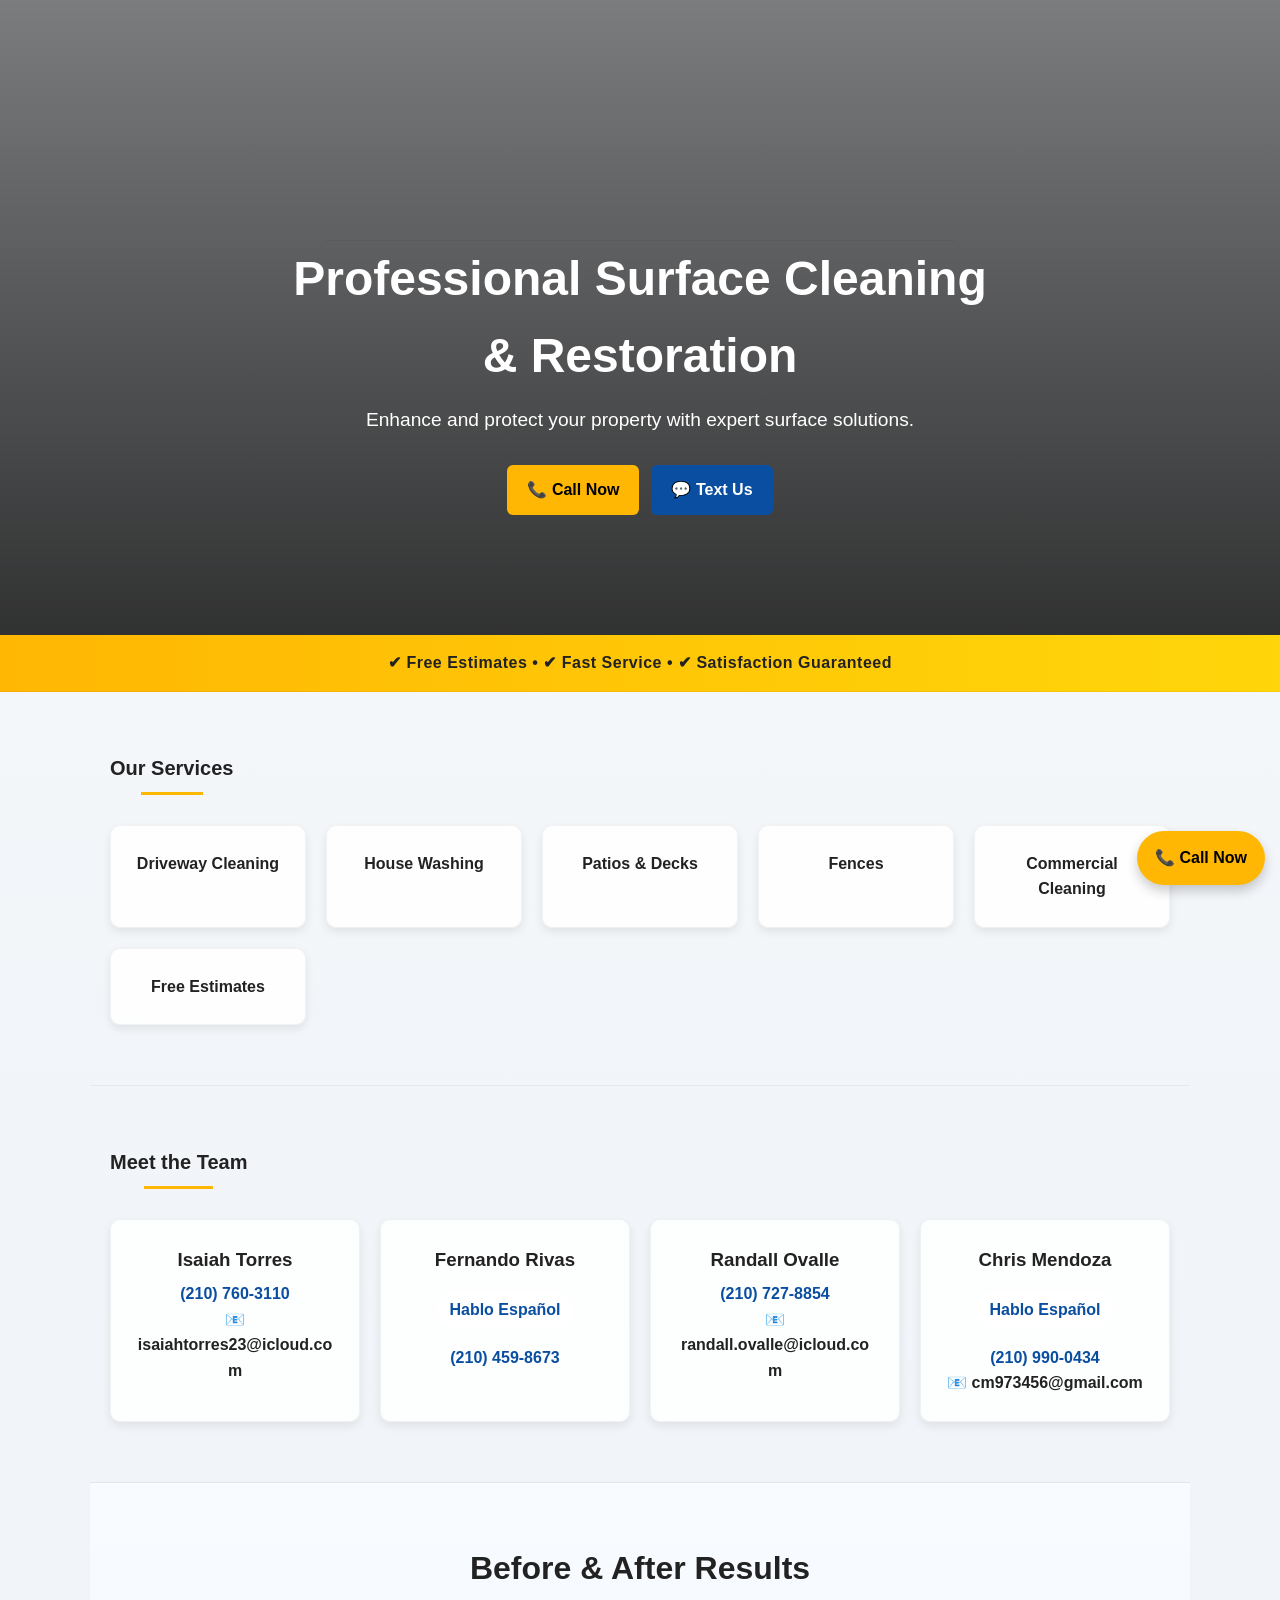
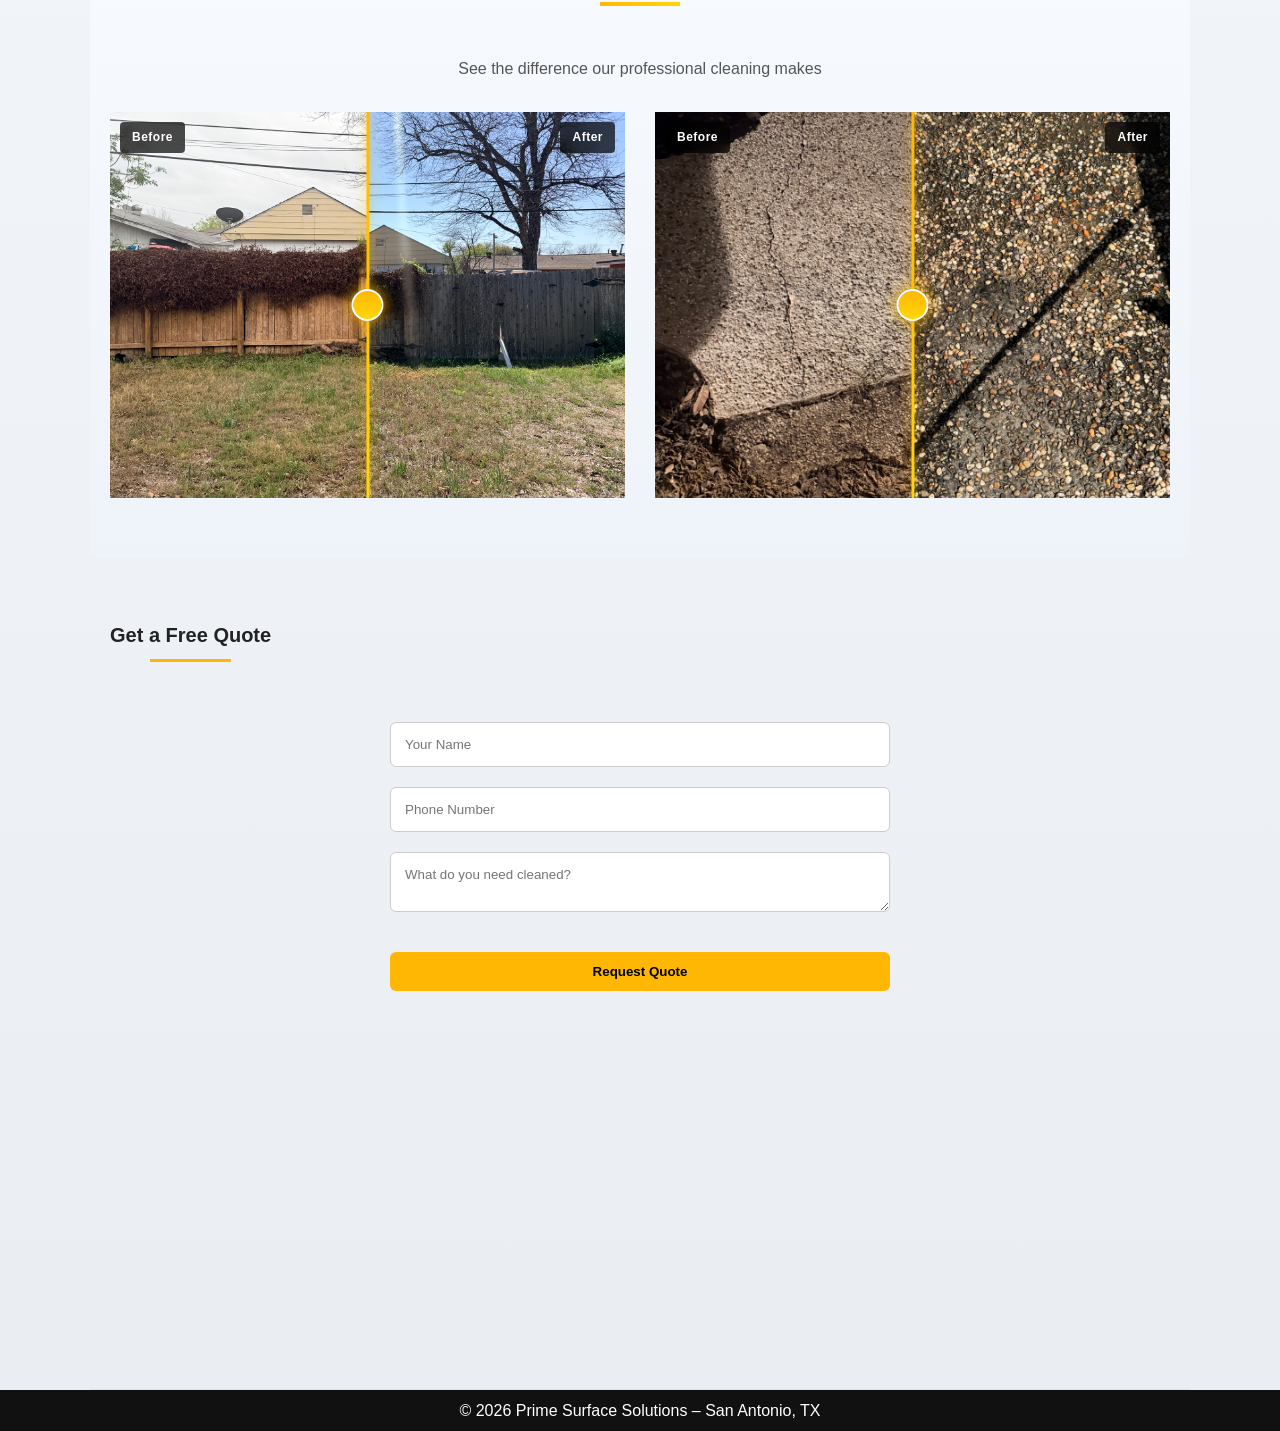
==== commit 5f722ee0: "Fix HTML structure (removed invalid head content)" ====
--- a/index.html
+++ b/index.html
@@ -4,9 +4,6 @@
   <meta charset="UTF-8"/>
   <meta name="viewport" content="width=device-width, initial-scale=1.0"/>
   <meta name="description" content="Professional pressure washing in San Antonio, TX. Driveways, homes, patios, and more. Free estimates available.">
-  <title>Prime Surface Solutions | Pressure Washing in San Antonio, TX</title>
-  <h2>Before & After Results</h2>
-  <p class="section-subtext">See the difference our professional cleaning makes</p>
   <link rel="stylesheet" href="style.css"/>
 </head>
 <body>
@@ -73,7 +70,9 @@
 
 
     <section class="before-after container fade-in">
-  <h2>Before & After Results</h2>
+  <h2>Before & After Results</h2>  
+    <p class="section-subtext">See the difference our professional cleaning makes</p>
+  <title>Prime Surface Solutions |4 Pressure Washing in San Antonio, TX</title>
   <div class="slider-grid">
     <div class="slider">
   <img src="before1.png" class="before" alt="Dirty Fence">
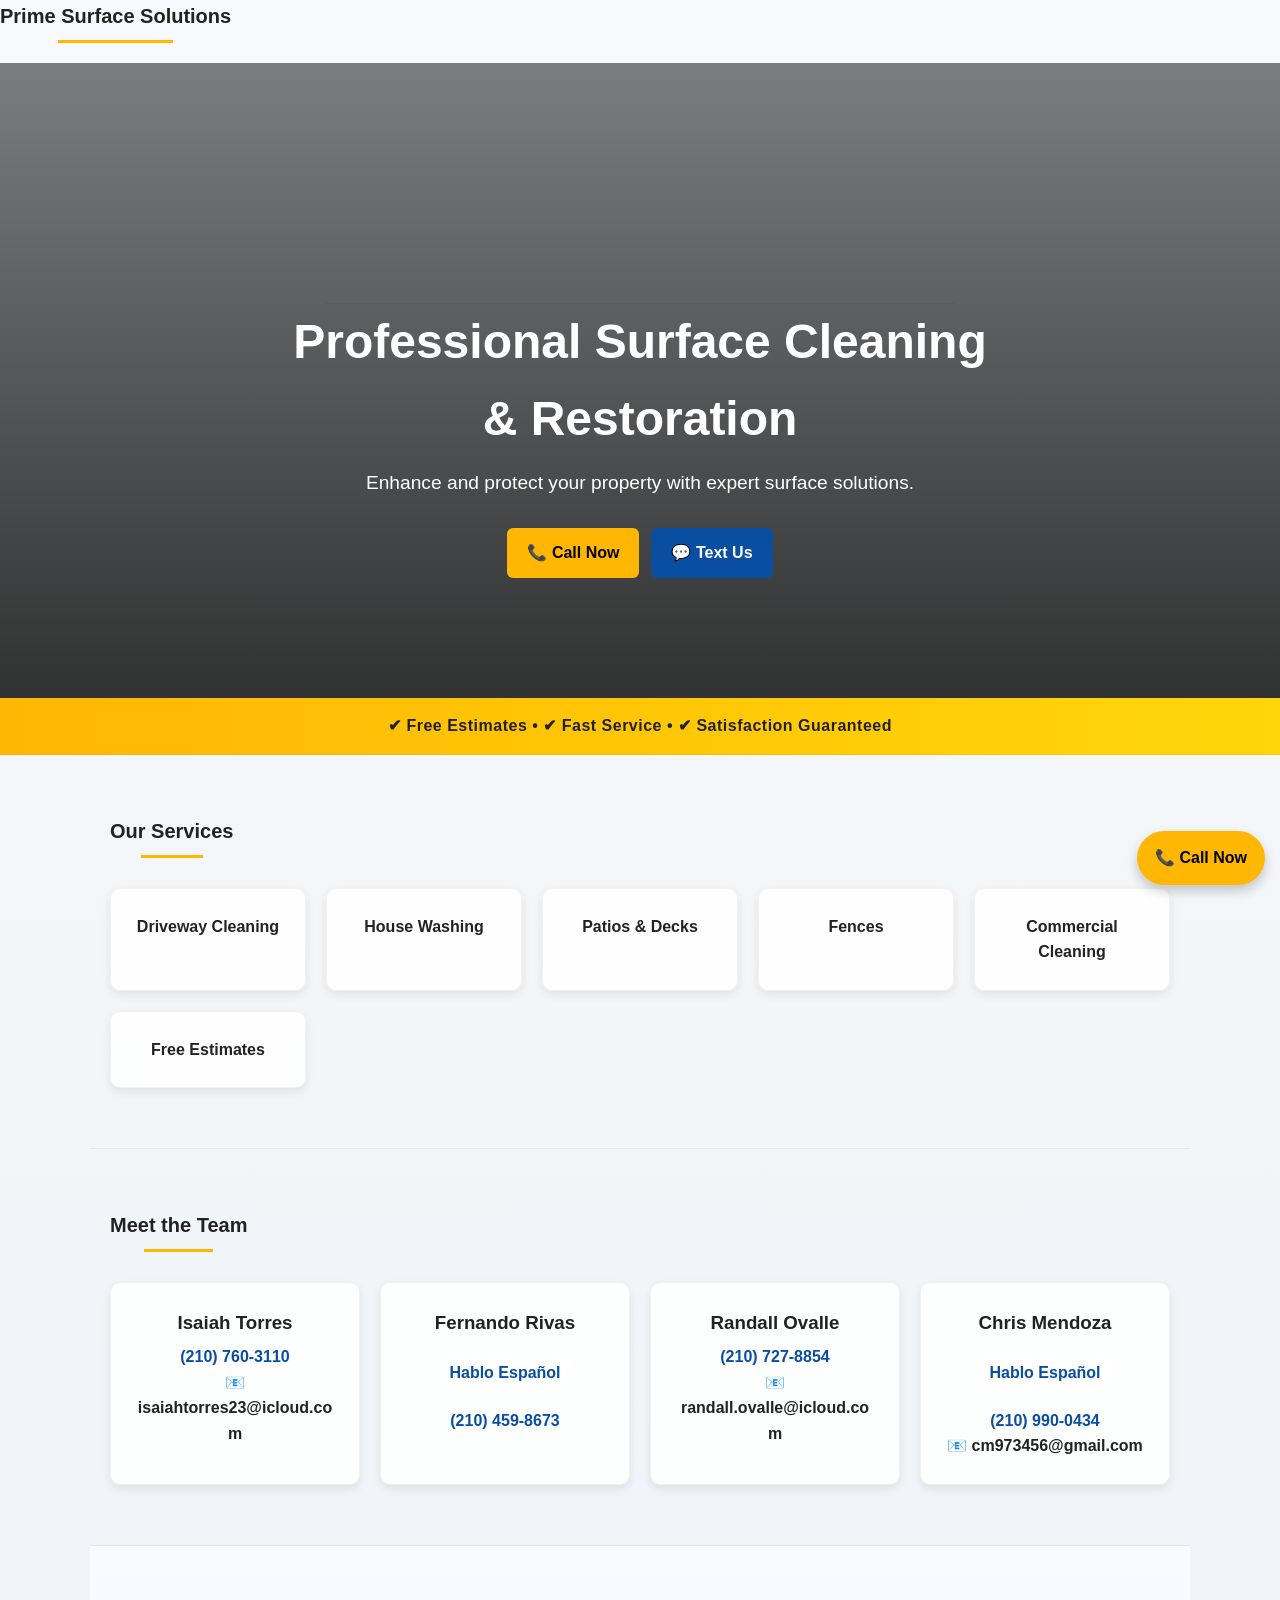
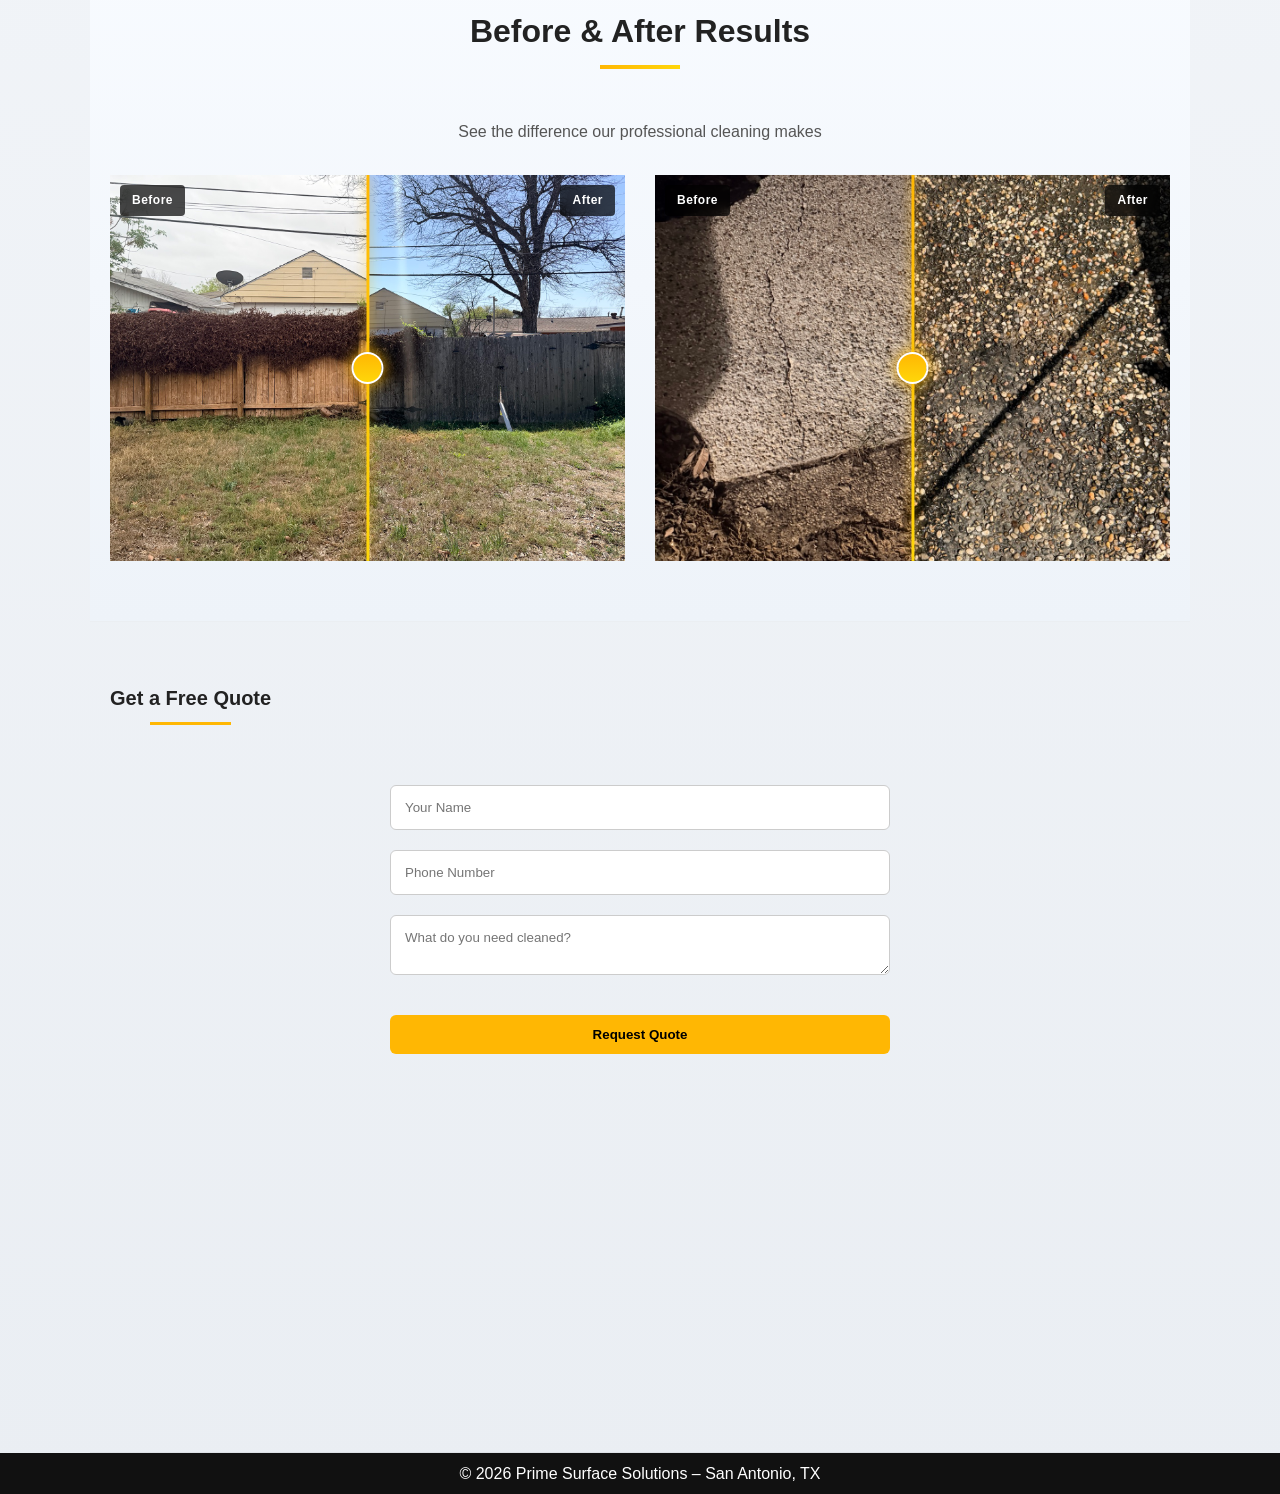
==== commit 0b3e019b: "Add navbar at top" ====
--- a/index.html
+++ b/index.html
@@ -7,6 +7,10 @@
   <link rel="stylesheet" href="style.css"/>
 </head>
 <body>
+
+  <nav class="navbar">
+  <h2>Prime Surface Solutions</h2>
+</nav>
 
   <header class="hero">
     <div class="container">
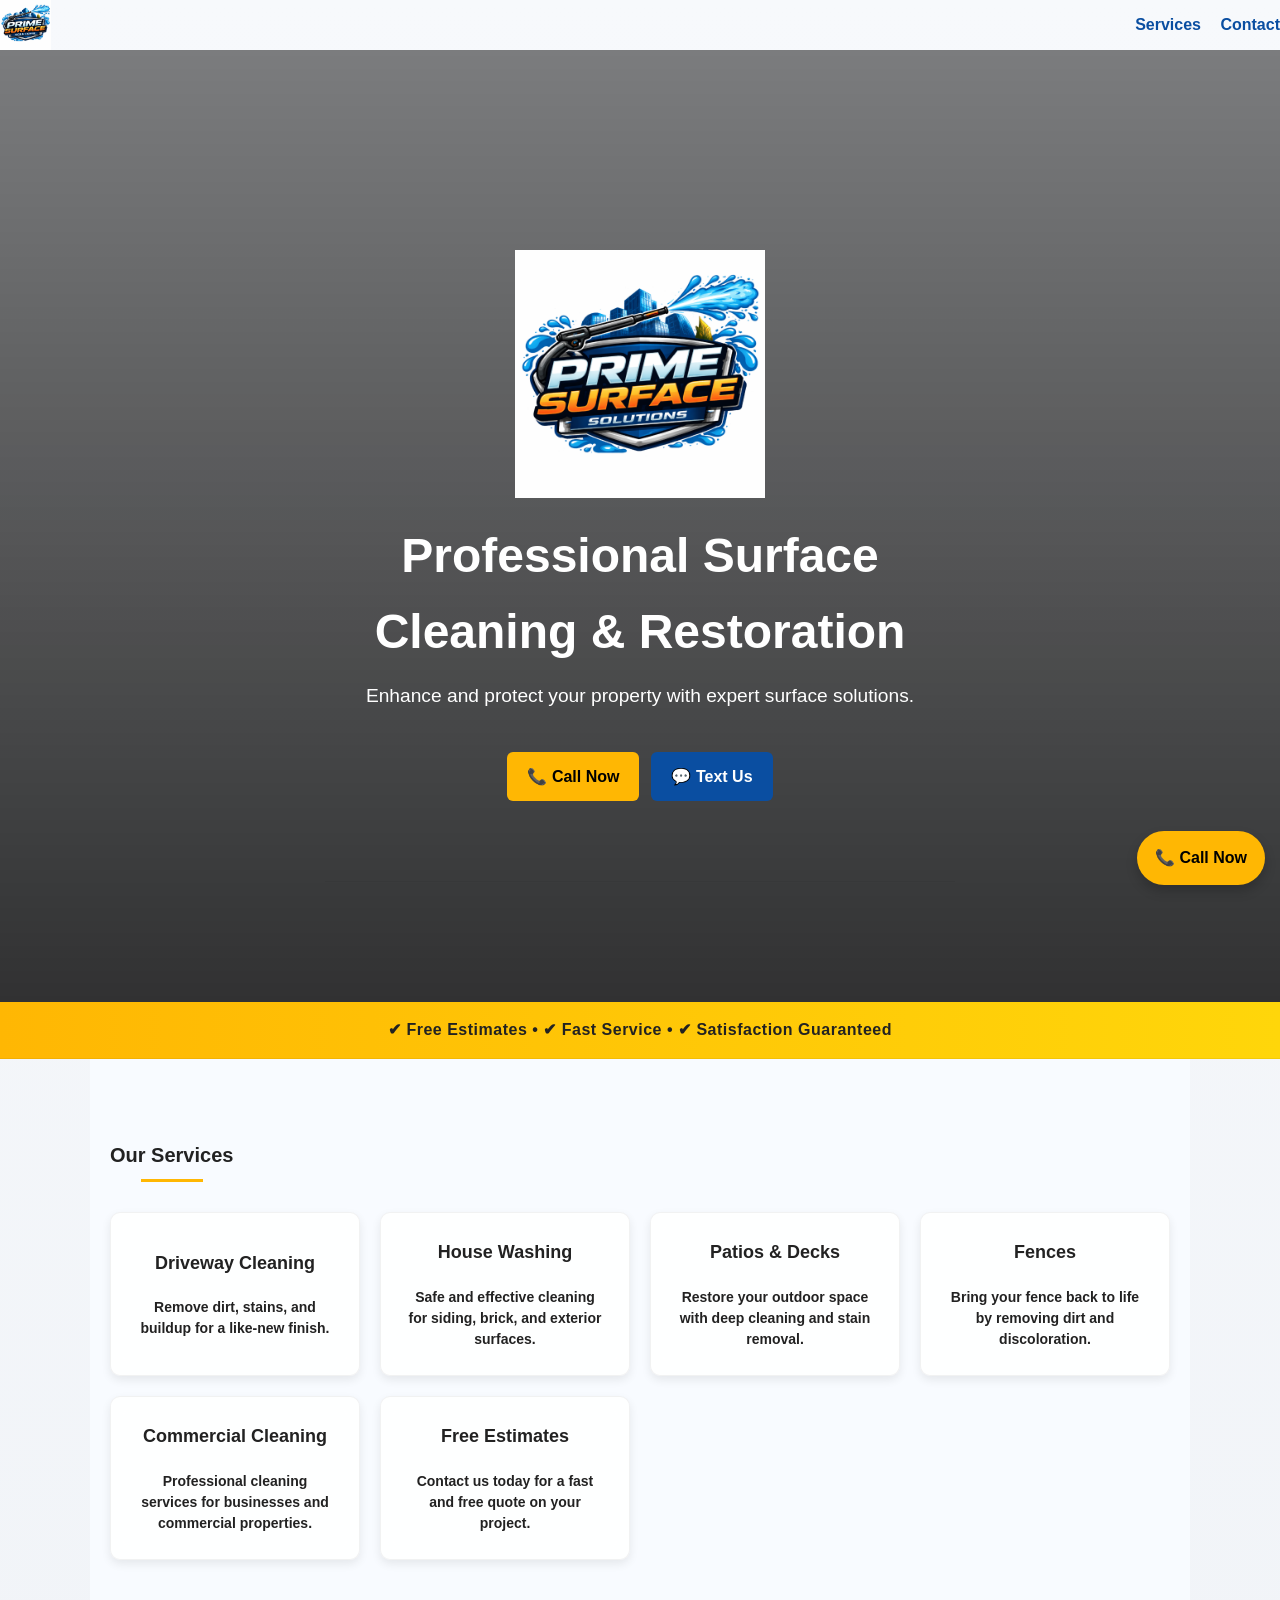
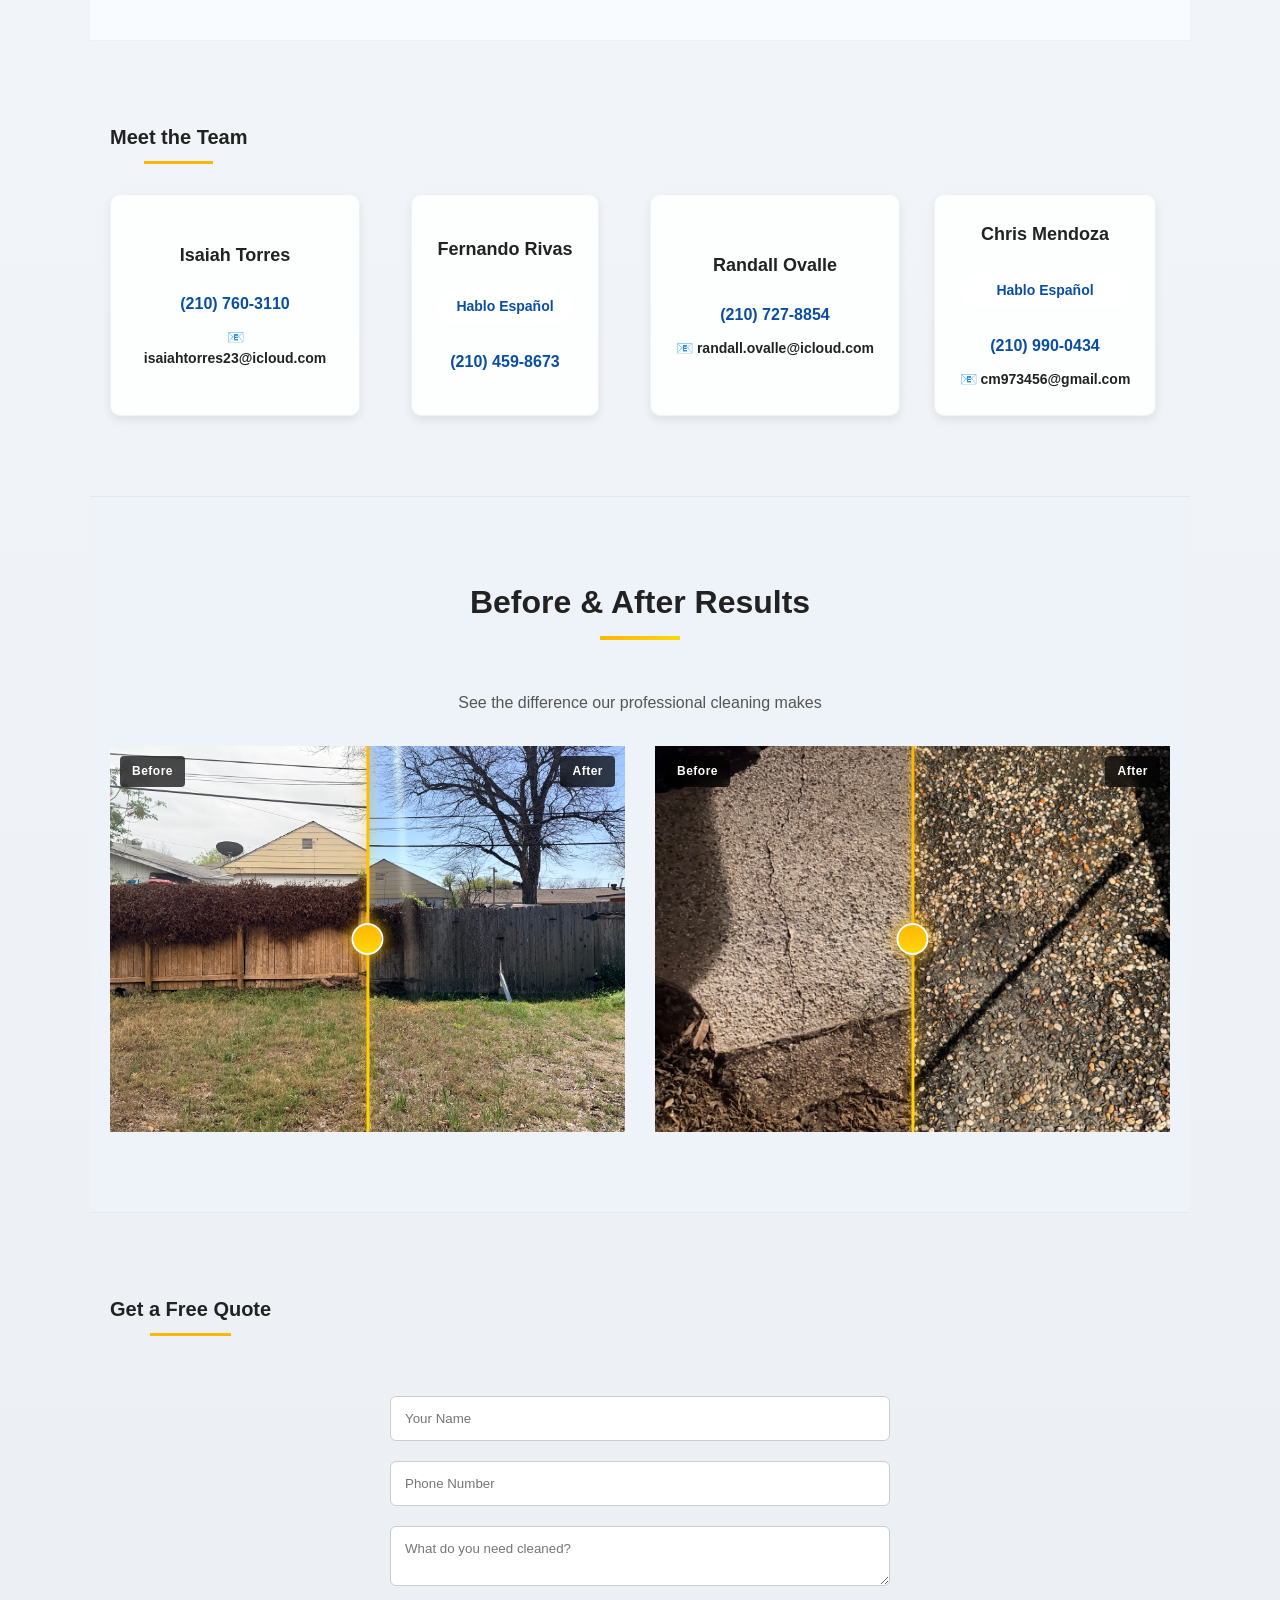
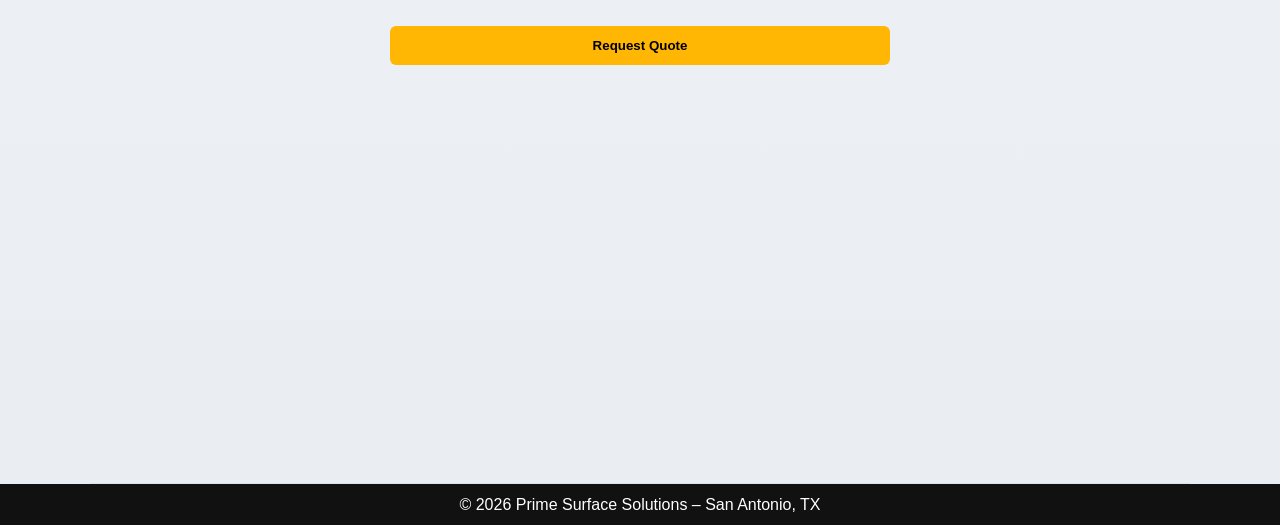
==== commit 9c0cc619: "Center logo in hero section" ====
--- a/index.html
+++ b/index.html
@@ -8,13 +8,20 @@
 </head>
 <body>
 
-  <nav class="navbar">
-  <h2>Prime Surface Solutions</h2>
+<nav class="navbar">
+  <img src="logo.png" alt="Prime Surface Solutions Logo" class="logo">
+  <div>
+    <a href="#services">Services</a>
+    <a href="#contact">Contact</a>
+  </div>
+</nav>
+
 </nav>
 
   <header class="hero">
     <div class="container">
-      <section class="container fade-in"></section>
+      <section class="container fade-in">
+      <img src="logo.png" alt="Prime Surface Solutions Logo" class="hero-logo">
       <h1>Professional Surface Cleaning & Restoration</h1>
 <p>Enhance and protect your property with expert surface solutions.</p>
       <div class="cta">
@@ -28,16 +35,38 @@
   <p>✔ Free Estimates • ✔ Fast Service • ✔ Satisfaction Guaranteed</p>
 </section>
 
-   <section class="services container fade-in">
+   <section id="services" class="services container fade-in">
   <h2>Our Services</h2>
   <div class="grid">
-    <div class="card">Driveway Cleaning</div>
-    <div class="card">House Washing</div>
-    <div class="card">Patios & Decks</div>
-    <div class="card">Fences</div>
-    <div class="card">Commercial Cleaning</div>
-    <div class="card">Free Estimates</div>
-  </div>
+<div class="card">
+  <h3>Driveway Cleaning</h3>
+  <p>Remove dirt, stains, and buildup for a like-new finish.</p>
+</div>
+
+<div class="card">
+  <h3>House Washing</h3>
+  <p>Safe and effective cleaning for siding, brick, and exterior surfaces.</p>
+</div>
+
+<div class="card">
+  <h3>Patios & Decks</h3>
+  <p>Restore your outdoor space with deep cleaning and stain removal.</p>
+</div>
+
+<div class="card">
+  <h3>Fences</h3>
+  <p>Bring your fence back to life by removing dirt and discoloration.</p>
+</div>
+
+<div class="card">
+  <h3>Commercial Cleaning</h3>
+  <p>Professional cleaning services for businesses and commercial properties.</p>
+</div>
+
+<div class="card">
+  <h3>Free Estimates</h3>
+  <p>Contact us today for a fast and free quote on your project.</p>
+</div>
 </section>
 
 
@@ -76,7 +105,6 @@
     <section class="before-after container fade-in">
   <h2>Before & After Results</h2>  
     <p class="section-subtext">See the difference our professional cleaning makes</p>
-  <title>Prime Surface Solutions |4 Pressure Washing in San Antonio, TX</title>
   <div class="slider-grid">
     <div class="slider">
   <img src="before1.png" class="before" alt="Dirty Fence">
@@ -106,8 +134,8 @@
 </section>
 
 
-    <section class="contact container fade-in">
-    <h2>Get a Free Quote</h2>
+    <section id="contact" class="contact container fade-in">
+      <h2>Get a Free Quote</h2>
 
    <form action="https://formspree.io/f/xnjbvbqg" method="POST" class="contact-form">
   <input type="text" name="name" placeholder="Your Name" required />
--- a/style.css
+++ b/style.css
@@ -11,6 +11,23 @@
   line-height: 1.6;
   scroll-behavior: smooth;
   -webkit-font-smoothing: antialiased;
+}
+
+.navbar {
+  display: flex;
+  justify-content: space-between;
+  align-items: center;
+}
+
+.navbar a {
+  margin-left: 15px;
+  text-decoration: none;
+  color: #0a4ea1;
+  font-weight: bold;
+}
+
+.navbar a:hover {
+  color: #ffb703;
 }
 
 
@@ -37,12 +54,15 @@
 
 .logo {
   max-width: 180px;
-  margin-bottom: 20px;
+  height: 50px;
+  width: auto;
 }
 
 section {
-  padding: 60px 20px;
+  padding: 80px 20px;
   border-bottom: 1px solid rgba(0,0,0,0.05);
+  width: 100%;
+  display: block;
 }
 
 .section-subtext {
@@ -57,6 +77,7 @@
   gap: 12px;
   justify-content: center;
   flex-wrap: wrap;
+  margin-top: 20px;
 }
 
 .team h2 {
@@ -89,16 +110,23 @@
   margin: auto;
 }
 
+
+/* HERO*/
 .hero {
   background: linear-gradient(rgba(0,0,0,0.5), rgba(0,0,0,0.8)),
               url('./prime-solution-help/before.png') center/cover;
   color: white;
   text-align: center;
   padding: 120px 20px;
+  display: flex;
+  justify-content: center;
+  align-items: center;
+  flex-direction: column;
 }
 
 .hero h1 {
   font-size: 3rem;
+  font-weight: 700;
 }
 
 .hero p {
@@ -108,6 +136,18 @@
 
 .hero .container {
   max-width: 700px;
+}
+
+.hero-logo {
+  max-width: 250px;
+  margin-bottom: 30px;
+  display: block;
+  margin: 0 auto 20px;
+  transition: transform 0.3s ease;
+}
+
+.hero-logo:hover {
+  transform: scale(1.05);
 }
 
 .trust-bar {
@@ -168,6 +208,10 @@
   background: #1d4ed8;
 }
 
+.services {
+  background: #f8fbff;
+}
+
 .services h2,
 .about h2,
 .contact h2 {
@@ -187,6 +231,7 @@
   transform: translateY(0);
 }
 
+/* SLIDER */
 .slider {
   position: relative;
   overflow: hidden;
@@ -210,19 +255,19 @@
   transform: scale(1.03);
 }
 
-/* base image */
+
 .before {
   z-index: 1;
 }
 
-/* overlay image */
+/*BEFORE AND AFTER*/
 .after {
   z-index: 2;
   clip-path: inset(0 50% 0 0); 
 }
 
 .before-after {
-  background: linear-gradient(to bottom, #f8fbff, #eef3f9);
+ background: #eef3f9;
   text-align: center;
   position: relative;
 }
@@ -328,8 +373,12 @@
 
 .grid {
   display: grid;
-  grid-template-columns: repeat(auto-fit, minmax(180px, 1fr));
+  grid-template-columns: repeat(auto-fit, minmax(250px, 1fr));
   gap: 20px;
+}
+
+.services .grid {
+  justify-items: center;
 }
 
 .card {
@@ -342,6 +391,24 @@
   box-shadow: 0 4px 10px rgba(0,0,0,0.08);
   transition: 0.3s;
   border: 1px solid rgba(0,0,0,0.05);
+  min-height: 160px;
+  justify-content: center;
+  display: flex;
+  flex-direction: column;
+  gap: 10px;
+  max-width: 300px;
+  margin: 0 auto;
+}
+
+.card h3 {
+  margin-bottom: 10px;
+  font-size: 18px;
+}
+
+.card p {
+  font-size: 14px;
+  line-height: 1.5;
+  word-break: normal;
 }
 
 
